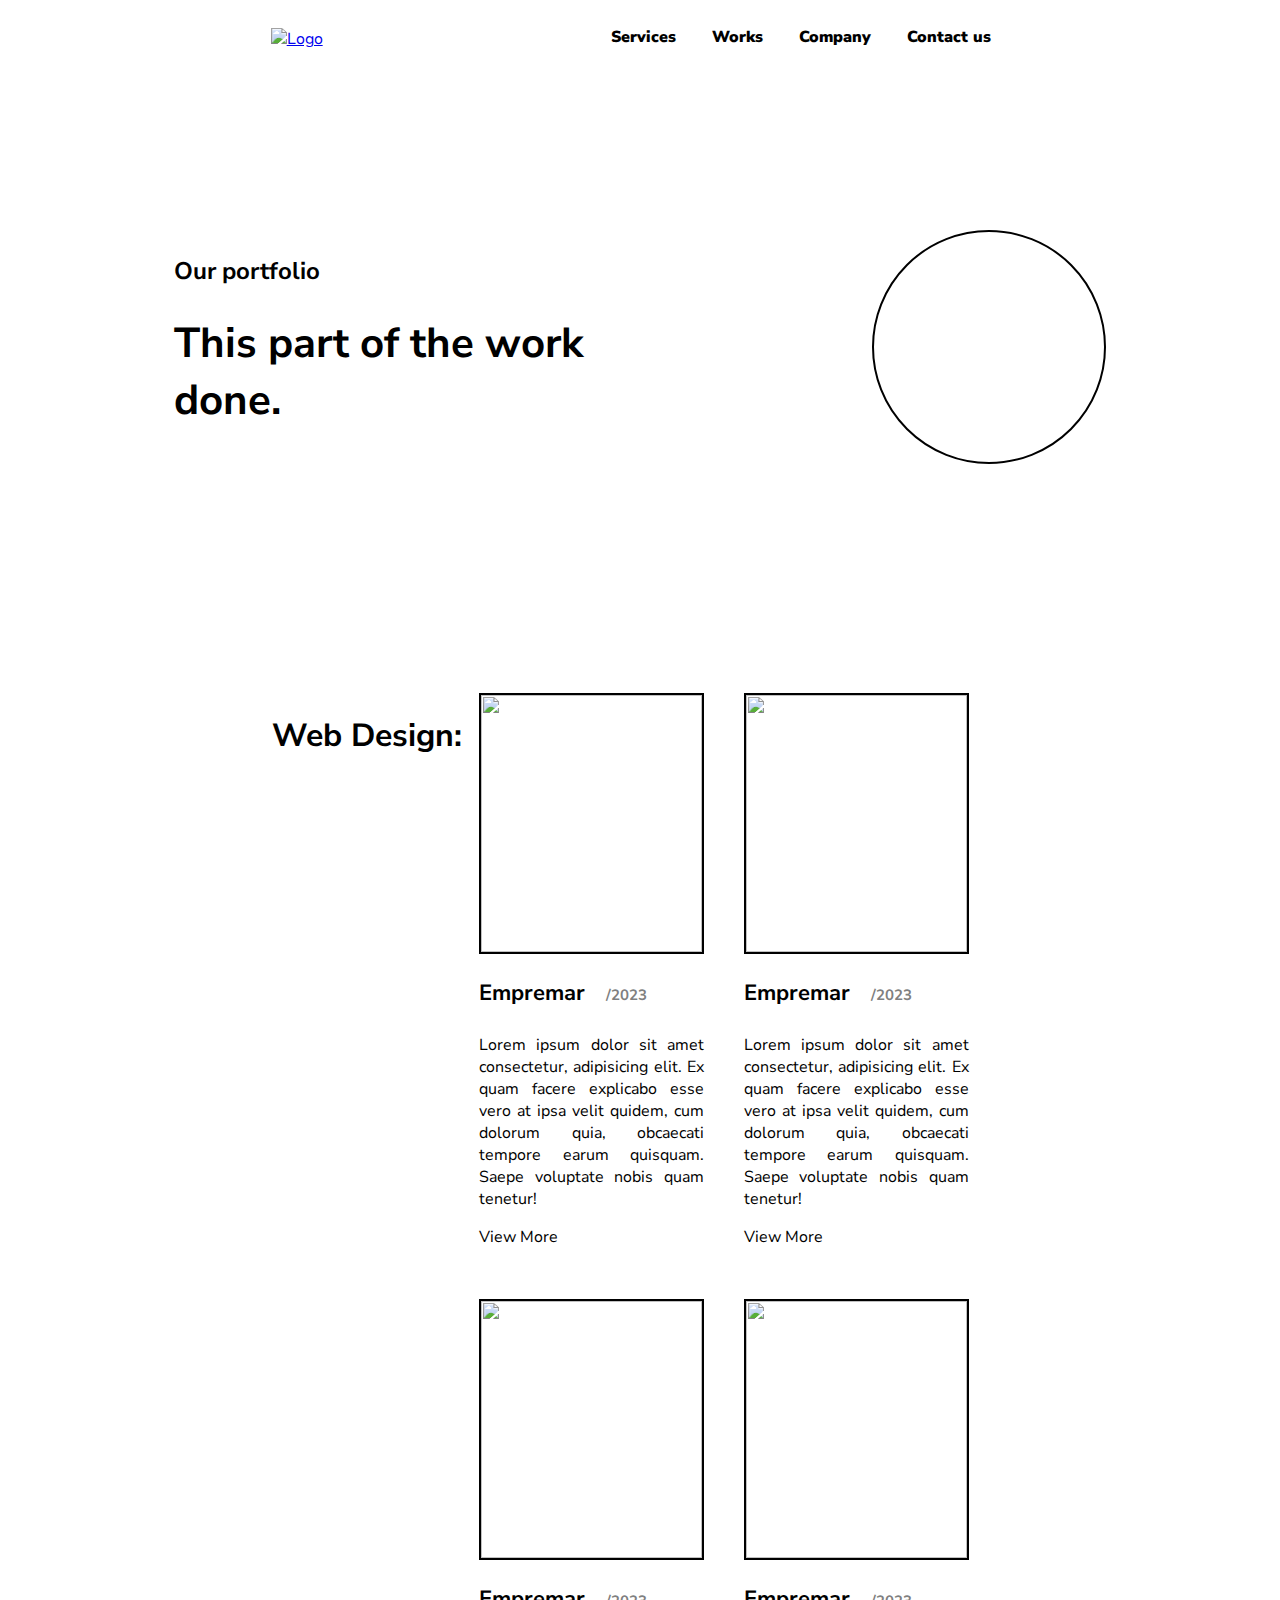
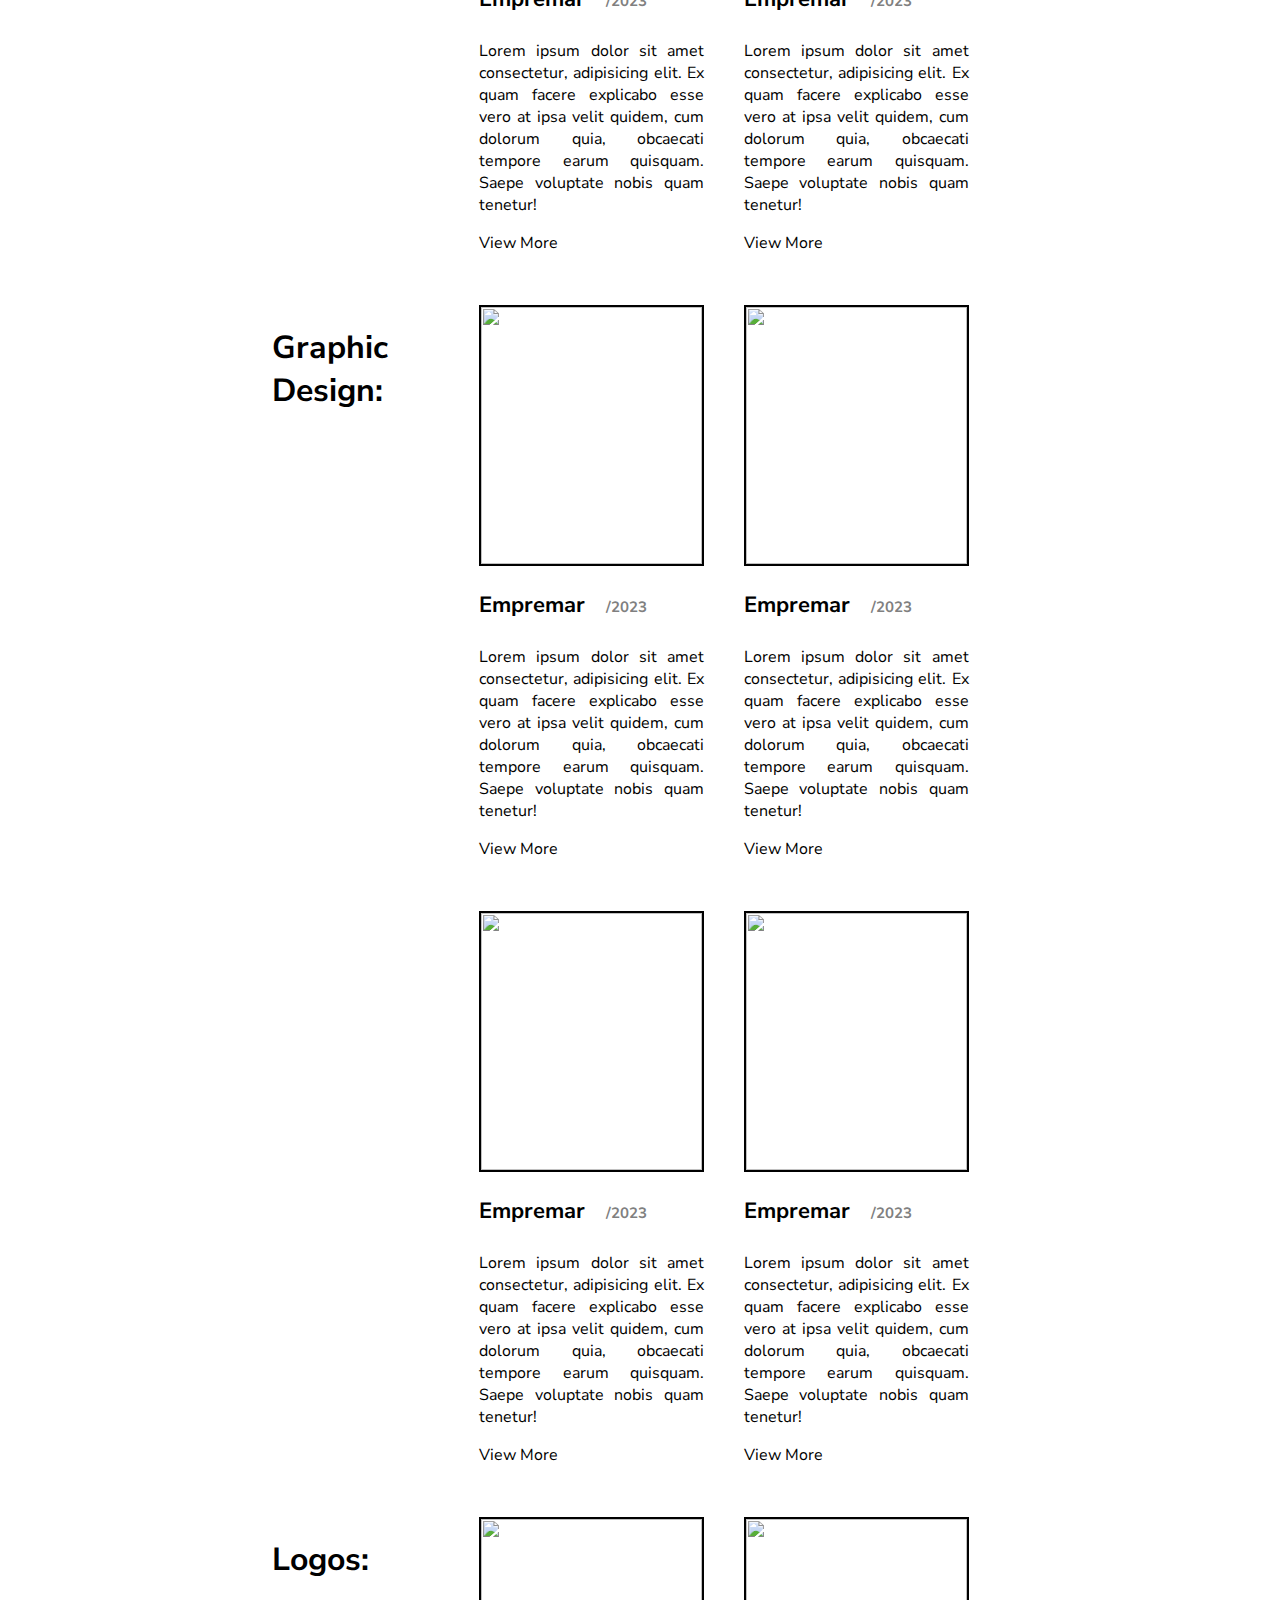
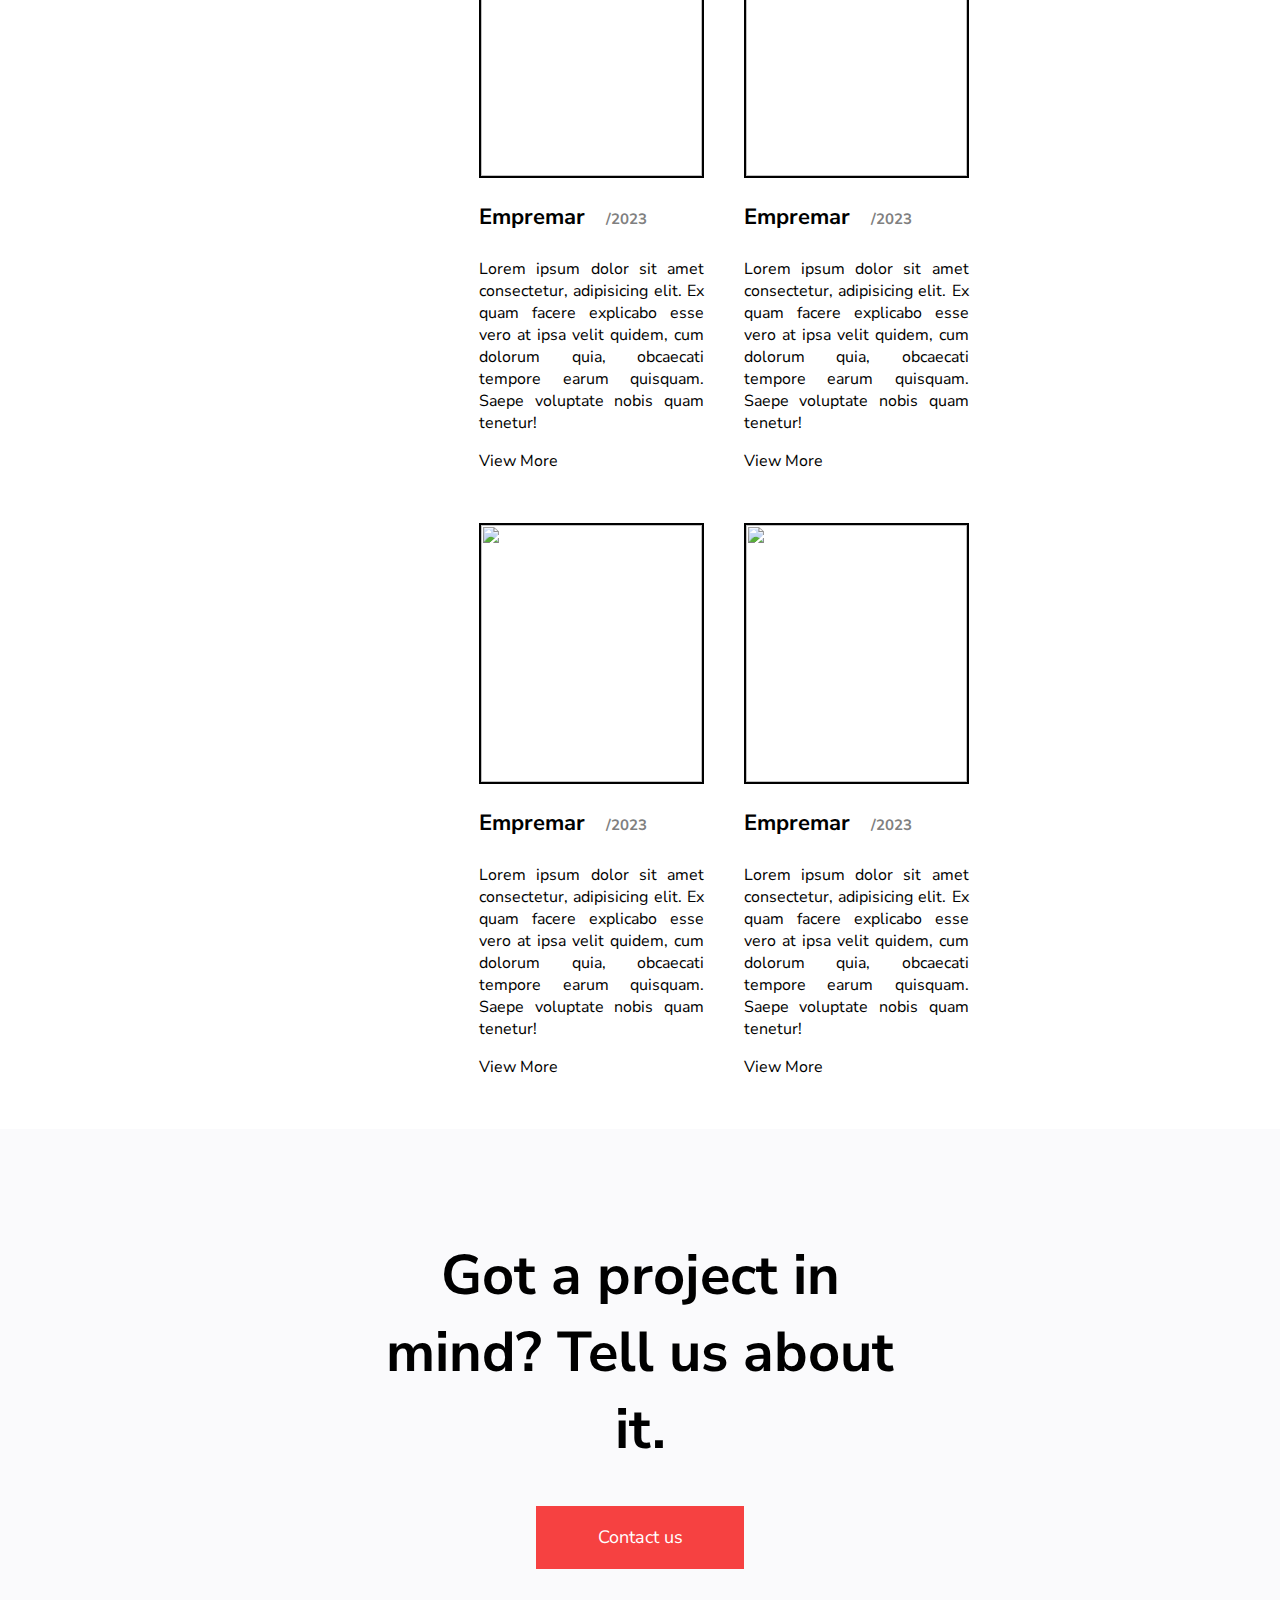
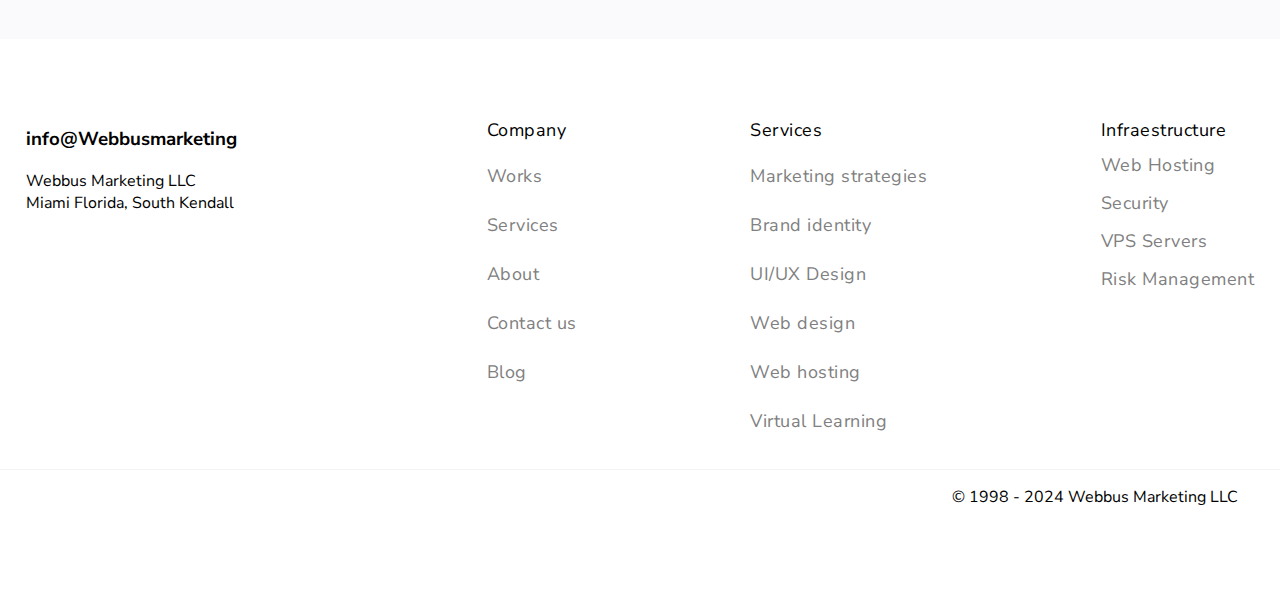
==== portfolio.html @ 1bd4c1d2 "Add files via upload" ====
<!DOCTYPE html>
<html lang="en">
<head>
    <meta charset="UTF-8">
    <meta name="viewport" content="width=device-width, initial-scale=1.0">
    <link rel="stylesheet" href="portfolio.css">
    <link rel="shortcut icon" href="Tools /Home/iconwb.png"/>
    <title>Webbus | Our portfolio</title>
</head>
<header>

    <a href="index.html" class="logaso"><img src="Tools /Home/log-webbus01.png" alt="Logo" class="Logo" style="width: 118px;height: 30px;"></a>
    <nav class="nav-bar">
        <ul class="nav-list">
            <strong><li class="li-list"><a href="Services.html">Services</a></li></strong>
            <strong><li class="li-list"><a href="#">Works</a></li></strong>
            <strong><li class="li-list"><a href="#">Company</a></li></strong>
            <strong><li class="li-list"><a href="#">Contact us</a></li></strong>
        </ul>
        <button class="menu">
            <span class="span1"></span>
            <span class="span2"></span>
        </button>
    </nav>
    <div class="borroso"></div>
    <div id="submenu">
        <div class="elementsSub">
            <ul class="element1">
                <li>Design</li>
                <strong><li><a href="">Brand Identity</a></li></strong>
                <strong><li><a href="">UI/UX Design</a></li></strong>
                <strong><li><a href="">Web Design</a></li></strong>
                <strong><li><a href="">Graphic Design</li></strong>
                <strong><li><a href="">Video Edition</a></li></strong>
                <strong><li><a href="">Photograph</a></li></strong>
            </ul>
        </div> 
        <div class="elementsSub">
            <ul class="element1">
                <li><strong href="">Infraestructure</strong></li>
                <li><a href="">Web Hosting</a></li>
                <li><a href="">Security</a></li>
                <li><a href="">VPS Servers</a></li>
                <li><a href="">Risk Management</a></li>
            </ul>
        </div>
        <div class="elementsSub">
            <ul class="element1" style="padding: 0;">
                <strong><li>Strategy</li></strong>
                <li><a href="">Marketing strategies</a></li>
                <li><a href="">Virtual Learning</a></li>
            </ul>
        </div>
    </div>
</header>
        <div class="welcome">
            <div class="raya"></div>
        </div>
<body>
    <div class="subsub-menu" style="transition: 0.5s;">
        <ul class="subsub-ulli" style="transition: 0.5s;">
            <strong><li style="margin: 0 0 26px 0px;" class="First-li">Design</li></strong>
            <li><a href="">Brand Identity</a></li>
            <li><a href="">UI/UX Design</a></li>
            <li><a href="">Web Design</a></li>
            <li><a href="">Graphic Design</a></li>
            <li><a href="">Video Edition</a></li>      
            <li><a href="">Photograph</a></li>     
        </ul>
        <ul class="subsub-ulli" style="transition: 0.5s;">
            <strong><li style="margin: 0 0 26px 0px;" class="First-li">Infraestructure</li></strong>
                <li><a href="">Web Hosting</a></li>
                <li><a href="">Security</a></li>
                <li><a href="">VPS Servers</a></li>
                <li><a href="">Risk Management Systems</a></li>
        </ul>
        <ul class="subsub-ulli" style="transition: 0.5s;">
                <strong><li style="margin: 0 0 26px 0px;" class="First-li">Strategy</li></strong>
                <li><a href="">Marketing strategies</a></li>
                <li><a href="">Virtual Learning</a></li>
        </ul>
        <div class="folowUs" style="margin: 6px 0 22px 0px;">
            <p style="color: grey;">Follow us</p>
            <div class="iconsSub" style="width: 75%; display: flex; flex-wrap: wrap;">
                <a href="#" style="text-decoration: none; color: black; padding: 0px 21px 0px 0px;"><p>Linkeding</p></a>
                <a href="#" style="text-decoration: none; color: black; padding: 0px 21px 0px 0px;"><p>Youtube</p></a>
                <a href="#" style="text-decoration: none; color: black; padding: 0px 21px 0px 0px;"><p>Instagran</p></a>
                <a href="#" style="text-decoration: none; color: black; padding: 0px 21px 0px 0px;"><p>Discord</p></a>
                <a href="#" style="text-decoration: none; color: black; padding: 0px 21px 0px 0px;"><p>GitHub</p></a>
            </div>
        </div>
        <div class="botondiv">
            <p style="color: grey">Contact us in one touch</p>
        <a href="mailto:necastilloe@gmail.com" style="text-decoration: none; color: black;"><p>info@webbusmarketing.agency</p></a>
        </div>
    </div>
    <main>
        
        <div class="presentation">
                <div class="textpre"> 
                    <h2>Our portfolio</h2>
                    <h1>This part of the work done.</h1>
                </div>
                <div class="imagen"></div>
    </div>
    </main>

    <div class="portfolio">
        <div class="PortContainer">
            <div class="textPort">
                <h1>Web Design:</h1>
                </div> 
                <div class="cubesPort">
                    <div class="cubePort">
                        <div class="imgPor"><img src="Tools /Portfolio/sc" alt=""></div>
                        <h3>Empremar <span>/2023</span></h3>
                        <p>Lorem ipsum dolor sit amet consectetur, adipisicing elit. Ex quam facere explicabo esse vero at ipsa velit quidem, cum dolorum quia, obcaecati tempore earum quisquam. Saepe voluptate nobis quam tenetur!</p>
                        <a href="#"><p>View More</p></a>
                    </div>
                    <div class="cubePort">
                        <div class="imgPor"><img src="Tools /Portfolio/" alt=""></div>
                        <h3>Empremar <span>/2023</span></h3>
                        <p>Lorem ipsum dolor sit amet consectetur, adipisicing elit. Ex quam facere explicabo esse vero at ipsa velit quidem, cum dolorum quia, obcaecati tempore earum quisquam. Saepe voluptate nobis quam tenetur!</p>
                        <a href="#"><p>View More</p></a>
                    </div>
                    <div class="cubePort">
                        <div class="imgPor"><img src="Tools /Portfolio/" alt=""></div>
                        <h3>Empremar <span>/2023</span></h3>
                        <p>Lorem ipsum dolor sit amet consectetur, adipisicing elit. Ex quam facere explicabo esse vero at ipsa velit quidem, cum dolorum quia, obcaecati tempore earum quisquam. Saepe voluptate nobis quam tenetur!</p>
                        <a href="#"><p>View More</p></a>
                    </div>
                    <div class="cubePort">
                        <div class="imgPor"><img src="Tools /Portfolio/" alt=""></div>
                        <h3>Empremar <span>/2023</span></h3>
                        <p>Lorem ipsum dolor sit amet consectetur, adipisicing elit. Ex quam facere explicabo esse vero at ipsa velit quidem, cum dolorum quia, obcaecati tempore earum quisquam. Saepe voluptate nobis quam tenetur!</p>
                        <a href="#"><p>View More</p></a>
                    </div>
                </div>
            </div>
            <div class="PortContainer">
                <div class="textPort">
                    <h1>Graphic Design:</h1>
                    </div> 
                    <div class="cubesPort">
                        <div class="cubePort">
                            <div class="imgPor"><img src="Tools /Portfolio/" alt=""></div>
                            <h3>Empremar <span>/2023</span></h3>
                            <p>Lorem ipsum dolor sit amet consectetur, adipisicing elit. Ex quam facere explicabo esse vero at ipsa velit quidem, cum dolorum quia, obcaecati tempore earum quisquam. Saepe voluptate nobis quam tenetur!</p>
                            <a href="#"><p>View More</p></a>
                        </div>
                        <div class="cubePort">
                            <div class="imgPor"><img src="Tools /Portfolio/" alt=""></div>
                            <h3>Empremar <span>/2023</span></h3>
                            <p>Lorem ipsum dolor sit amet consectetur, adipisicing elit. Ex quam facere explicabo esse vero at ipsa velit quidem, cum dolorum quia, obcaecati tempore earum quisquam. Saepe voluptate nobis quam tenetur!</p>
                            <a href="#"><p>View More</p></a>
                        </div>
                        <div class="cubePort">
                            <div class="imgPor"><img src="Tools /Portfolio/" alt=""></div>
                            <h3>Empremar <span>/2023</span></h3>
                            <p>Lorem ipsum dolor sit amet consectetur, adipisicing elit. Ex quam facere explicabo esse vero at ipsa velit quidem, cum dolorum quia, obcaecati tempore earum quisquam. Saepe voluptate nobis quam tenetur!</p>
                            <a href="#"><p>View More</p></a>
                        </div>
                        <div class="cubePort">
                            <div class="imgPor"><img src="Tools /Portfolio/" alt=""></div>
                            <h3>Empremar <span>/2023</span></h3>
                            <p>Lorem ipsum dolor sit amet consectetur, adipisicing elit. Ex quam facere explicabo esse vero at ipsa velit quidem, cum dolorum quia, obcaecati tempore earum quisquam. Saepe voluptate nobis quam tenetur!</p>
                            <a href="#"><p>View More</p></a>
                        </div>
                    </div>
                </div>
                <div class="PortContainer">
                    <div class="textPort">
                        <h1>Logos:</h1>
                        </div> 
                        <div class="cubesPort">
                            <div class="cubePort">
                                <div class="imgPor"><img src="Tools /Portfolio/" alt=""></div>
                                <h3>Empremar <span>/2023</span></h3>
                                <p>Lorem ipsum dolor sit amet consectetur, adipisicing elit. Ex quam facere explicabo esse vero at ipsa velit quidem, cum dolorum quia, obcaecati tempore earum quisquam. Saepe voluptate nobis quam tenetur!</p>
                                <a href="#"><p>View More</p></a>
                            </div>
                            <div class="cubePort">
                                <div class="imgPor"><img src="Tools /Portfolio/" alt=""></div>
                                <h3>Empremar <span>/2023</span></h3>
                                <p>Lorem ipsum dolor sit amet consectetur, adipisicing elit. Ex quam facere explicabo esse vero at ipsa velit quidem, cum dolorum quia, obcaecati tempore earum quisquam. Saepe voluptate nobis quam tenetur!</p>
                                <a href="#"><p>View More</p></a>
                            </div>
                            <div class="cubePort">
                                <div class="imgPor"><img src="Tools /Portfolio/" alt=""></div>
                                <h3>Empremar <span>/2023</span></h3>
                                <p>Lorem ipsum dolor sit amet consectetur, adipisicing elit. Ex quam facere explicabo esse vero at ipsa velit quidem, cum dolorum quia, obcaecati tempore earum quisquam. Saepe voluptate nobis quam tenetur!</p>
                                <a href="#"><p>View More</p></a>
                            </div>
                            <div class="cubePort">
                                <div class="imgPor"><img src="Tools /Portfolio/" alt=""></div>
                                <h3>Empremar <span>/2023</span></h3>
                                <p>Lorem ipsum dolor sit amet consectetur, adipisicing elit. Ex quam facere explicabo esse vero at ipsa velit quidem, cum dolorum quia, obcaecati tempore earum quisquam. Saepe voluptate nobis quam tenetur!</p>
                                <a href="#"><p>View More</p></a>
                            </div>
                        </div>
                    </div>
        </div>
    </div>
    <div class="projectMind">
        <h1>Got a project in mind? Tell us about it.</h1>
        <a href="Services.html"><input type="button" value="Contact us" style="cursor: pointer;"></a>
    </div>
    <footer>
        <div class="subfooter">
            <div class="susubfooter">
            <h3>info@Webbusmarketing</h3>
            <p>Webbus Marketing LLC <br>Miami Florida, South Kendall</p>
            <div class="icons">
                <img src="" alt="">
                <img src="" alt="">
                <img src="" alt="">
                <img src="" alt="">
                <img src="" alt="">
                <img src="" alt="">
            </div>
        </div>
        <div class="ulelements">
            <ul class="company">
                <li>Company</li>
                <li><a href="">Works</a></li>
                <li><a href="">Services</a></li>
                <li><a href="">About</a></li>
                <li><a href="">Contact us</a></li>
                <li><a href="">Blog</a></li>
            </ul>
    
            <ul class="services">
                <li>Services</li>
                <li><a href="">Marketing strategies</a></li>
                <li><a href="">Brand identity</a></li>
                <li><a href="">UI/UX Design</a></li>
                <li><a href="">Web design</a></li>
                <li><a href="">Web hosting</a></li>
                <li><a href="">Virtual Learning</a></li>
            </ul>
            <ul class="Infraestructure">
                <li>Infraestructure</li>
                <li><a href="">Web Hosting</a></li>
                <li><a href="">Security</a></li>
                <li><a href="">VPS Servers</a></li>
                <li><a href="">Risk Management</a></li>
            </ul>
        </div>
    </div>
        <div class="reFooter">
            <img src="Tools /Home/log-webbus01.png" alt="">
            <p>© 1998 - 2024 Webbus Marketing LLC</p>
        </div>
    </footer>
    <script src="Services.js"></script>
</body>
</html>
---- portfolio.css ----
@import url('https://fonts.googleapis.com/css2?family=Nunito+Sans:opsz@6..12&family=Roboto:wght@100&display=swap');
* {
    font-family: 'Nunito Sans', sans-serif;
    scroll-behavior: smooth;
    box-sizing: border-box;
}
:root {
    --color-red: rgb(246, 65, 65);
}
body {
    margin: 0;
    display: flex;
    flex-direction: column;
    align-items: center;
}
header {
    width: 100%;
    height: auto;
    display: flex;
    align-items: center;
    justify-content: space-evenly;
    position: fixed;
    padding: 26px 0;
    z-index: 999;
    background-color: white;
    z-index: 30;
}
.menu {
    width: 51px;
    display: none;
    flex-direction: column;
    justify-content: space-between;
    gap: 5px;
    border-style: none;
    color: transparent;
    background-color: transparent;
    z-index: 30;
    cursor: pointer;
}

.menu .span1 {
    width: 24px;
    height: 3px;
    background-color: black;
    transition: 0.5s;
/*     transform: rotate(45deg); */
}

.menu .span2 {
    width: 24px;
    height: 3px;
    background-color: black;
    transition: 0.5s;
/*     transform: rotate(-45deg) translate(6px, -5px); */
}
.rotateX {
    transform: rotate(45deg);
}
.rotateY {
    transform: rotate(-45deg) translate(6px, -5px);
}

/* Submenu para cel */
.subsub-menu {
    position: fixed;
    width: 100%;
    height: 100%;
    background-color: white;
    display: flex;
    flex-direction: column;
    margin: 80px 0;
    z-index: 25;
    transform: translate(-100%);
    padding: 0 0 0 61px;
}
@media (max-width: 551px) {
    .subsub-menu {
        display: flex;
    }
}
.subsub-ulli {
    height: 40px;
    overflow: hidden;
    list-style: none;
    cursor: pointer;
    transition: 0.5s;
    padding: 0;
}

.subsub-ulli li{
    font-size: 21px;
    
}
.subsub-ulli li a {
    text-decoration: none;
    color: black;
    padding: 0 0 0 6px;
}
.subsub-ulli li:hover a {
    color: red;
}
.botondiv input {
    width: 157px;
    height: 56px;  /*     background-color: rgb(246, 65, 65) */
    outline: none;
    border: 2px solid rgb(246, 65, 65);
    color: white;
    font-size: 18px;
    background-image: linear-gradient(rgb(246, 65, 65), rgb(246, 65, 65));
    background-repeat: no-repeat;
    background-size: 204px 59px;
    background-position: 0;
    transition: 0.5s;
}
.botondiv input:hover {
    background-position: -226px;
    background-color: transparent;
    color: rgb(246, 65, 65);
    transition: 0.5s;
}
.botondiv a p::after {
    content: "";
    display: flex;
    width: 0; /* 45% */
    height: 4px;
    background-image: linear-gradient(var(--color-red), var(--color-red));
    background-size: 150px 4px;
    transition: 0.5s;
}
.botondiv:hover p::after {
    width: 229px;
    transition: 0.5s;
}
/* Fin sub sub menu */
.logaso {
    z-index: 90;
}
.buttom {
    position: fixed;
    right: 0;
    bottom: 0;
    margin: 5px 65px 52px;
    width: 60px;
    height: 60px;
    border-radius: 50%;
    border: 2px solid var(--color-red);
    background: transparent;
    display: none;
    justify-content: center;
    align-items: center;
    color: white;
    font-size: 38px;
    transition: 0.5s;
}
.buttom:hover {
    border: 2px solid rgb(246, 65, 65);
    background-color: var(--color-red);
    color: black;
    transition: 0.5s;
}
.buttom svg path {
    stroke: red;
}
.buttom svg {
    transform: rotate(180deg);
}
.buttom:hover svg path{
    stroke: white;
}
.welcome {
    width: 100%;
    height: 100%;
    position: fixed;
    z-index: 999;
    display: flex;
    justify-content: center;
    align-items: center;
    animation: welcome 1s ease;
}
.raya {
    width: 220vh; /* 100vh */
    height: 752%; /* 200% */
    background-color: red;
    transform: rotate(45deg);
    margin-left: 0;
    margin-top: 478%;
    animation: start 2s ease;
}
@keyframes start {
    from {
        margin-left: 0;
        margin-top: 478%;
        transition: 3s;
    }
    to {
        margin-left: 0;
        margin-top: -440%;
        transition: 3s;
    }
}
@keyframes welcome {
    0% {
        display: flex;
        background-color: white;
    }
    20%, 40%, 50%, 80% {
        background-color: rgb(251, 251, 251);
    }
    100% {
        background-color: transparent;
        display: none;
    }
}
a .Logo {
    width: 39%;
    z-index: 90;

}
.nav-bar {
    display: flex;
    justify-content: end;
    align-items: center;
    z-index: 30;

}
.nav-list {
    display: flex;
    justify-content: space-evenly;
    margin: 0;
    padding: 0;
    width: 100%;
}
.nav-list li {
    padding: 0px 18px;
    list-style: none;
    font-weight: 500;
}
.nav-list li a {
    text-decoration: none;
    color: black;
    font-size: 16px;
    font-weight: 1000;
}
.nav-list li a::after {
    content: '';
    height: 3px;
    width: 0;
    position: relative;
    background-color: red;
    display: block;
    transition: all 300ms;
}
.nav-list li a:hover::after {
    width: 100%;
}
.menu-icon {
    width: 5%;
}
.borroso {
    width: 100%;
    height: 200vh;
    position: fixed;
    z-index: 20;
    display: none;
}
@media (max-width: 605px) {
    header {
        display: flex;
        justify-content: space-around;
    }
    .menu {
        display: flex;
    }
    .nav-list {
        display: none;
    }
}
/* Sub Menu */
#submenu {
    width: 100%;
    height: 24vh;
    position: absolute;
    top: 100%;
    display: flex;
    justify-content: center;
    padding: 0; /* 41px */
    height: 0vh;   /* 42vh */
    background-color: #f3f3f3;
    overflow: hidden;
    z-index: 30;
}

.elementsSub .element1 li{
    width: auto;
    list-style: none;
    padding: 9px 37px;
    font-size: 21px;
    font-weight: 900;
    color: rgb(171, 171, 171);
    font-size: 17px;
}
.elementsSub .element1 li a{
    text-decoration: none;
    color: black;
    font-size: 24px;
}
.elementsSub {
    text-align: start;
}
.elementsSub .element1 li:hover a{
    text-decoration: none;
    color: rgb(255, 0, 0);
    padding-left: 5px;
    transition: 0.2s;
}

/* Main parte */

main {
    width: 100%;
    height: 77vh;
    position: relative;
    display: flex;
    align-items: center;
    justify-content: center;
}
.text-main {
    width: 54%;
    height: auto;
    display: grid;
}
.imagen{
    width: 26vh;
    height: 26vh;
    border: 2px solid black;
    border-radius: 50%;
    background-image: url("Tools /Home/art.jpeg");
    background-size: 500px 500px;
    background-size: 377px 402px;
}
.presentation {
    width: 1750px;
    display: flex;
    justify-content: space-around;
    align-items: center;
}
.textpre {
    width: 898px;
}
.textpre h4 {
    font-size: 25px;
    font-weight: 300;
}
.textpre h1 {
    font-size: 70px;
}
.typetext {
    white-space: nowrap;
    overflow: hidden;
    border-right: 2px solid transparent; /* Para simular el cursor de escritura */
    width: 15%;
    color: var(--color-red);
    position: relative;
}

/* Parte de portafolio */
.portfolio {
    height: auto;
}
.PortContainer {
    width: auto;
    display: flex;
    justify-content: space-around;
}
.textPort {
    width: 31vh;
    height: auto;
}
.cubesPort {
    width: 75%;
    display: grid;
    grid-template-columns: 1fr 1fr;
}
.cubePort {
    width: 37vh;
    margin: 0 35px 35px 0px;
}
.cubePort p {
    text-align: justify;
}
.cubePort a {
    text-decoration: none;
    color: black;
}
.cubePort a:hover {
    color: red;
}
.cubePort h3 {
    font-weight: 700;
    font-size: 22px;
    line-height: 34px;
}
.cubePort h3 span {
    margin-left: 15px;
    color: grey;
    font-size: 15px;
}
.imgPor {
    width: 100%;
    height: 39vh;
    overflow: hidden;
    border: 2px solid black;
}
.imgPor img {
    width: 100%;
    height: 100%;
}
/* Fin de portafolio */
/* Project in mind */
.projectMind {
    width: 100%;
    height: 510px;
    display: flex;
    justify-content: center;
    align-items: center;
    flex-direction: column;
    background-color: #fafafc;
}
.projectMind h1 {
    width: 593px;
    padding: 0 15px;
    font-size: 56px;
    text-align: center;
}
.projectMind input {
    width: 208px;
    height: 63px;  /*     background-color: rgb(246, 65, 65) */
    outline: none;
    border: 2px solid rgb(246, 65, 65);
    color: white;
    font-size: 18px;
    background-image: linear-gradient(rgb(246, 65, 65), rgb(246, 65, 65));
    background-repeat: no-repeat;
    background-size: 204px 59px;
    background-position: 0;
    transition: 0.5s;
}
.projectMind input:hover {
    background-position: -226px;
    background-color: transparent;
    color: rgb(246, 65, 65);
    transition: 0.5s;
}
/* Fin project in mind */
/* Footer */
footer {
    display: grid;
    width: 100%;
    max-width: 1330px;
    margin: 68px auto;
    padding: 0px 0px;
    }
.subfooter {
    display: flex;
    justify-content: space-between;
    }
.reFooter {
    display: flex;
    justify-content: space-between;
    align-items: center;
    border-top: 1px solid hsla(0, 0%, 59.2%,.1);
    margin: 22px 0;
    padding: 0 42px;
}
.reFooter img {
    width: 163px;
}
.susubfooter {
    block-size: inherit;
    display: block;
    padding: 0px 26px;
}

.company {
    list-style: none;
    width: 148px;
    margin: 0;
    padding: 0;
    width: auto;
}
.company li {
    padding: 11px 0;
    letter-spacing: .5px;
    font-size: 18px;
}
.company li a::after {
    content: '';
    display: flex;
    width: 0%;
    height: 3px;
    background-color: red;
    transition: 0.5s;
}
.company li:hover a::after {
    width: 100%;
    transition: 0.5s;
}
.services li a::after {
    content: '';
    display: flex;
    width: 0%;
    height: 3px;
    background-color: red;
    transition: 0.5s;
}
.services li:hover a::after {
    width: 100%;
    transition: 0.5s;
}
.Infraestructure li a::after {
    content: '';
    display: flex;
    width: 0%;
    height: 3px;
    background-color: red;
    transition: 0.5s;
}
.Infraestructure li:hover a::after {
    width: 100%;
    transition: 0.5s;
}
.company li a {
    text-decoration: none;
    color: grey;
}
.services {
    list-style: none;
    margin: 0;
    padding: 0;
    width: auto;
}
.services li {
    padding: 11px 0;
    letter-spacing: .5px;
    font-size: 18px;
}
.services li a {
    text-decoration: none;
    color: grey;
}
.Infraestructure {
    margin: 0;
    padding: 0;
    width: auto;
}
.Infraestructure li {
    list-style: none;
    margin: 11px 0;
    letter-spacing: .5px;
    font-size: 18px;
}

.Infraestructure li a {
    text-decoration: none;
    color: grey;
}
.Design {
    list-style: none;
    margin: 0;
    padding: 0;
    width: auto;
}
.Design li {
    margin: 11px 0;
    letter-spacing: .5px;
    font-size: 18px;
}
.Design li a {
    text-decoration: none;
    color: grey;
}
.ulelements {
    display: flex;
    width: 64%;
    justify-content: space-between;
    list-style: none;
    padding: 0 26px;
}
@media (max-width: 913px) {
    footer {
        display: grid;
        width: 100%;
        max-width: 1330px;
        margin: 68px auto;
        padding: 0px 0px;
        }
    .subfooter {
        display: flex;
        justify-content: space-between;
        }
    .reFooter {
        display: flex;
        justify-content: space-between;
        align-items: center;
        border-top: 1px solid hsla(0, 0%, 59.2%,.1);
        margin: 22px 0;
        padding: 0 42px;
    }
    .reFooter img {
        width: 163px;
    }
    .susubfooter {
        block-size: inherit;
        display: block;
        padding: 0px 26px;
    }
    
    .company {
        list-style: none;
        width: 148px;
        margin: 0;
        padding: 0;
        width: auto;
    }
    .company li {
        padding: 11px 0;
        letter-spacing: .5px;
        font-size: 14px;
    }
    .company li a {
        text-decoration: none;
        color: grey;
    }
    .services {
        list-style: none;
        margin: 0;
        padding: 0;
        width: auto;
    }
    .services li {
        padding: 11px 0;
        letter-spacing: .5px;
        font-size: 14px;
    }
    .services li a {
        text-decoration: none;
        color: grey;
    }
    .Infraestructure {
        margin: 0;
        padding: 0;width: auto;
    }
    .Infraestructure li {
        list-style: none;
        padding: 11px 0;
        letter-spacing: .5px;
        font-size: 14px;
    }
    
    .Infraestructure li a {
        text-decoration: none;
        color: grey;
    }
    .Design {
        list-style: none;
        margin: 0;
        padding: 0;
        width: auto;
    }
    .Design li {
        margin: 11px 0;
        letter-spacing: .5px;
        font-size: 18px;
    }
    .Design li a {
        text-decoration: none;
        color: grey;
    }
    .ulelements {
        display: flex;
        width: 56%;
        justify-content: space-between;
        list-style: none;
        padding: 0px 29px;
    }
}
@media (max-width: 767px) {
    footer {
        display: grid;
        width: 100%;
        max-width: 1330px;
        margin: 68px auto;
        padding: 0px 0px;
        }
    .subfooter {
        display: flex;
        width: auto;
        justify-content: space-between;
        flex-direction: column;
        }
    .reFooter {
        display: flex;
        justify-content: center;
        align-items: center;
        border-top: 1px solid hsla(0, 0%, 59.2%,.1);
        margin: 22px 0;
        padding: 0 17px;
    }
    .reFooter img {
        width: 163px;
        display: none;
    }
    .susubfooter {
        block-size: inherit;
        display: block;
        padding: 0px 26px 23px;
    }
    
    .company {
        list-style: none;
        width: 148px;
        margin: 0;
        padding: 0 13px;
        width: auto;
    }
    .company li {
        padding: 11px 0;
        letter-spacing: .5px;
        font-size: 14px;
    }
    .company li a {
        text-decoration: none;
        color: grey;
    }
    .services {
        list-style: none;
        margin: 0;
        padding: -1px 13px;
        width: auto;
    }
    .services li {
        padding: 11px 0;
        letter-spacing: .5px;
        font-size: 14px;
    }
    .services li a {
        text-decoration: none;
        color: grey;
    }
    .Infraestructure {
        margin: 0;
        padding: 0 7px;
        width: auto;
    }
    .Infraestructure li {
        list-style: none;
        padding: 6px 0;
        letter-spacing: .5px;
        font-size: 14px;
    }
    
    .Infraestructure li a {
        text-decoration: none;
        color: grey;
    }
    .Design {
        list-style: none;
        margin: 0;
        padding: 0;
        width: auto;
    }
    .Design li {
        margin: 11px 0;
        letter-spacing: .5px;
        font-size: 18px;
    }
    .Design li a {
        text-decoration: none;
        color: grey;
    }
    .ulelements {
        display: flex;
        width: 81%;
        justify-content: space-between;
        list-style: none;
        padding: 0px 29px 35px 32px;
        flex-wrap: wrap;
    }
}
/* Fin Footer */
    @media (max-width: 1660px) {
        .textpre h1 {
            font-size: 54px;
        }
        .cubes {
            width: 29vh;
            background-size: 490px 291px;
        }
        .cubePort {
            width: 31vh;
        }
    }
    @media (max-width: 1385px) {
        .presentation {
            width: 90%;
        }
        .textpre {
            width: 478px;
        }
        .textpre h1 {
            font-size: 42px;
        }
        .textpre {
            width: 478px;
        }
        .cubes {
            width: 22vh;
            background-size: 490px 337px;
        }
        .textPort {
            width: 24vh;
        }
        .cubePort {
            width: 25vh;
        }
        .imgPor {
            height: 29vh;
        }
        .menu {
            display: none;
        }
    }
    @media (max-width: 1108px) {
        .cubePort {
            width: 21vh;
        }
        .imgPor {
            height: 25vh;
        }
    }
    @media (max-width: 990px) {
        .presentation {
            display: flex;
            flex-direction: column-reverse;
        }
        .textpre {
            width: 798px;
        }
        .textpre h1 {
            width: 100%;
            font-size: 40px;
        }
        .imagen {
            width: 425px;
            height: 425px;
        }
        .cubesDiv {
            display: grid;
            grid-template-columns: 1fr 1fr;
        }
        .cubes {
            width: 29vh;
        }

        .PortContainer {
            display: flex;
            flex-direction: column;
        }
        .cubePort {
            width: 24vh;
        }
        .imgPor {
            height: 25vh;
        }
        .cubesPort {
            width: 100%;
        }
    }
    @media (max-width: 902px) {
        .textpre {
            width: 100%;
        }
        .nav-list li {
            display: none;
        }
        .menu {
            display: flex;
        }
        .cubes {
            width: 25vh;
        }
    } 
    @media (max-width: 765px) {
        .cubesDiv {
            display: flex;
            flex-wrap: wrap;
            align-items: center;
            justify-content: center;
        }
        .cubes {
            width: 92%;
            margin: 0 0 36px 0px;
            background-size: 730px 337px;
            background-position: -770px;
        }
        .cubesElDe h1 {
            margin: 22px 23px;
        }
        .cubePort {
            width: 21vh;
        }
        .imgPor {
            height: 22svh;
        }
    }
    @media (max-width: 680px) {
        .textpre h1 {
            font-size: 36px;
        }
        .cubesPort {
            width: 100%;
            display: flex;
            flex-direction: column;
            align-items: center;
        }
        .cubePort {
            width: 90%;
            margin: 0px 26px 0px 0px;
        }
        .imgPor {
            width: 36vh;
        }
        .textPort {
            width: 24vh;
            margin-left: 11px;
        }
    }
    @media (max-width: 425px) {
        .cubesDes {
            width: 82%;
            height: 350px;
            background-size: 630px 300px;
            background-position: -640px;
        }
        .cubesDes h1 {
            font-size: 20px;
        }
        .cubesDes p {
            font-size: 16px;
        }
        .textpre h1 {
            width: 100%;
            font-size: 30px;
        }
        .projectMind h1 {
            width: 90%;
            padding: 0 15px;
            font-size: 33px;
            text-align: center;
        }
        .nav-list img {
            width: 23%;
        }
        .cubesDes {
            width: 82%;
            height: 350px;
            background-size: 654px 400px;  /* 24 16 */
            background-position: -674px;
        }
        .cubesDes h1 {
            font-size:  24px;
        }
        .Blog {
            overflow: hidden;
        }
        .ContainerBlogForalltech {
            width: 88%;
            display: grid;
        }
        .noticias {
            width: 100%;
            margin: 0;
        }
        .noticias .imagenNew {
            width: 100%;
            height: 169px;
            margin: 0;
        }
        .Blog h1 {
            padding: 0 27px;
        }
        .nav-bar img {
            width: 17%;
        }
        .Blog {
            overflow: hidden;
        }
        .ContainerBlogForalltech {
            width: 88%;
            display: grid;
        }
        .noticias {
            width: 100%;
            margin: 0;
        }
        .noticias .imagenNew {
            width: 100%;
            height: 169px;
            margin: 0;
        }
        .Blog h1 {
            padding: 0 27px;
        }
        .nav-bar img {
            width: 17%;
        }
    }
    @media (max-width: 515px) {
        .Blog {
            overflow: hidden;
        }
        .ContainerBlogForalltech {
            width: 88%;
            display: grid;
        }
        .noticias {
            width: 100%;
            margin: 0;
        }
        .noticias .imagenNew {
            width: 100%;
            height: 230px;
            margin: 0;
        }
        .Blog h1 {
            padding: 0 27px;
        }
        .projectMind h1 {
            width: 90%;
            padding: 0 15px;
            font-size: 39px;
            text-align: center;
        }
        .containerQuestione {
            overflow: hidden;
            height: 21px;
            border-bottom: 1px solid rgb(214, 214, 214);
            transition: 0.5s;
            padding: 2px 0px 21px 0px;
    }
    .preguntasEnter {
            width: 1360px;
            display: flex;
            flex-direction: column;
            padding: 0 15px;
    }
    .textContainer h3 {
        color: rgb(109, 109, 109);
        font-size: 15px;
        width: 257px;
    }
    .textContainer {
        width: 100%;
    }
    }
    @media (max-width: 320px) {
            .nav-list img {
                width: 170px;
            }
            .Blog {
                overflow: hidden;
            }
            .ContainerBlogForalltech {
                width: 88%;
                display: grid;
            }
            .noticias {
                width: 100%;
                margin: 0;
            }
            .textpre h1 {
                font-size: 25px;
            }
            .noticias .imagenNew {
                width: 100%;
                height: 169px;
                margin: 0;
            }
            .Blog h1 {
                padding: 0 27px;
            }
            .nav-bar img {
                width: 17%;
            }
            .projectMind h1 {
                width: 90%;
                padding: 0 15px;
                font-size: 27px;
                text-align: center;
            }
            .containerQuestione {
                overflow: hidden;
                height: 21px;
                border-bottom: 1px solid rgb(214, 214, 214);
                transition: 0.5s;
                padding: 2px 0px 21px 0px;
        }
        .preguntasEnter {
                width: 1360px;
                display: flex;
                flex-direction: column;
                padding: 0 15px;
        }
        .textContainer h3 {
            color: rgb(109, 109, 109);
            font-size: 15px;
            width: 257px;
        }
    }
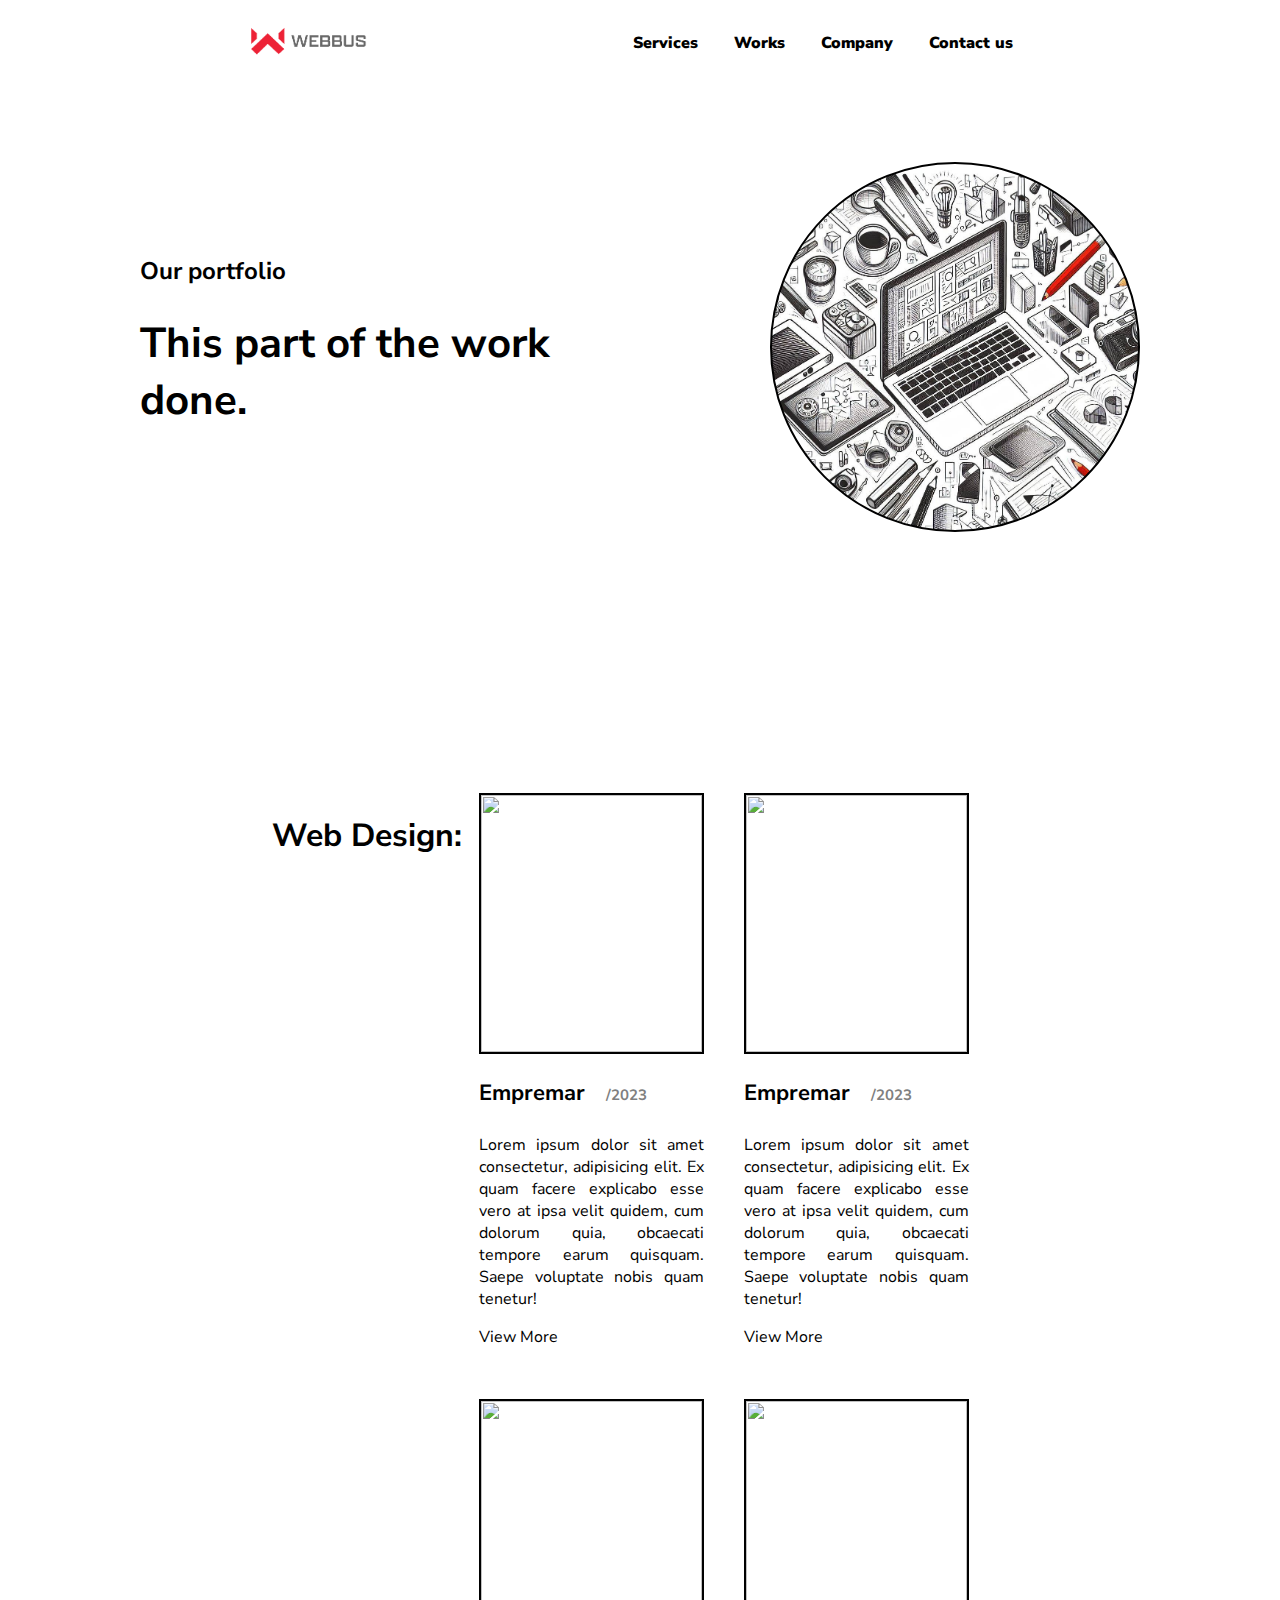
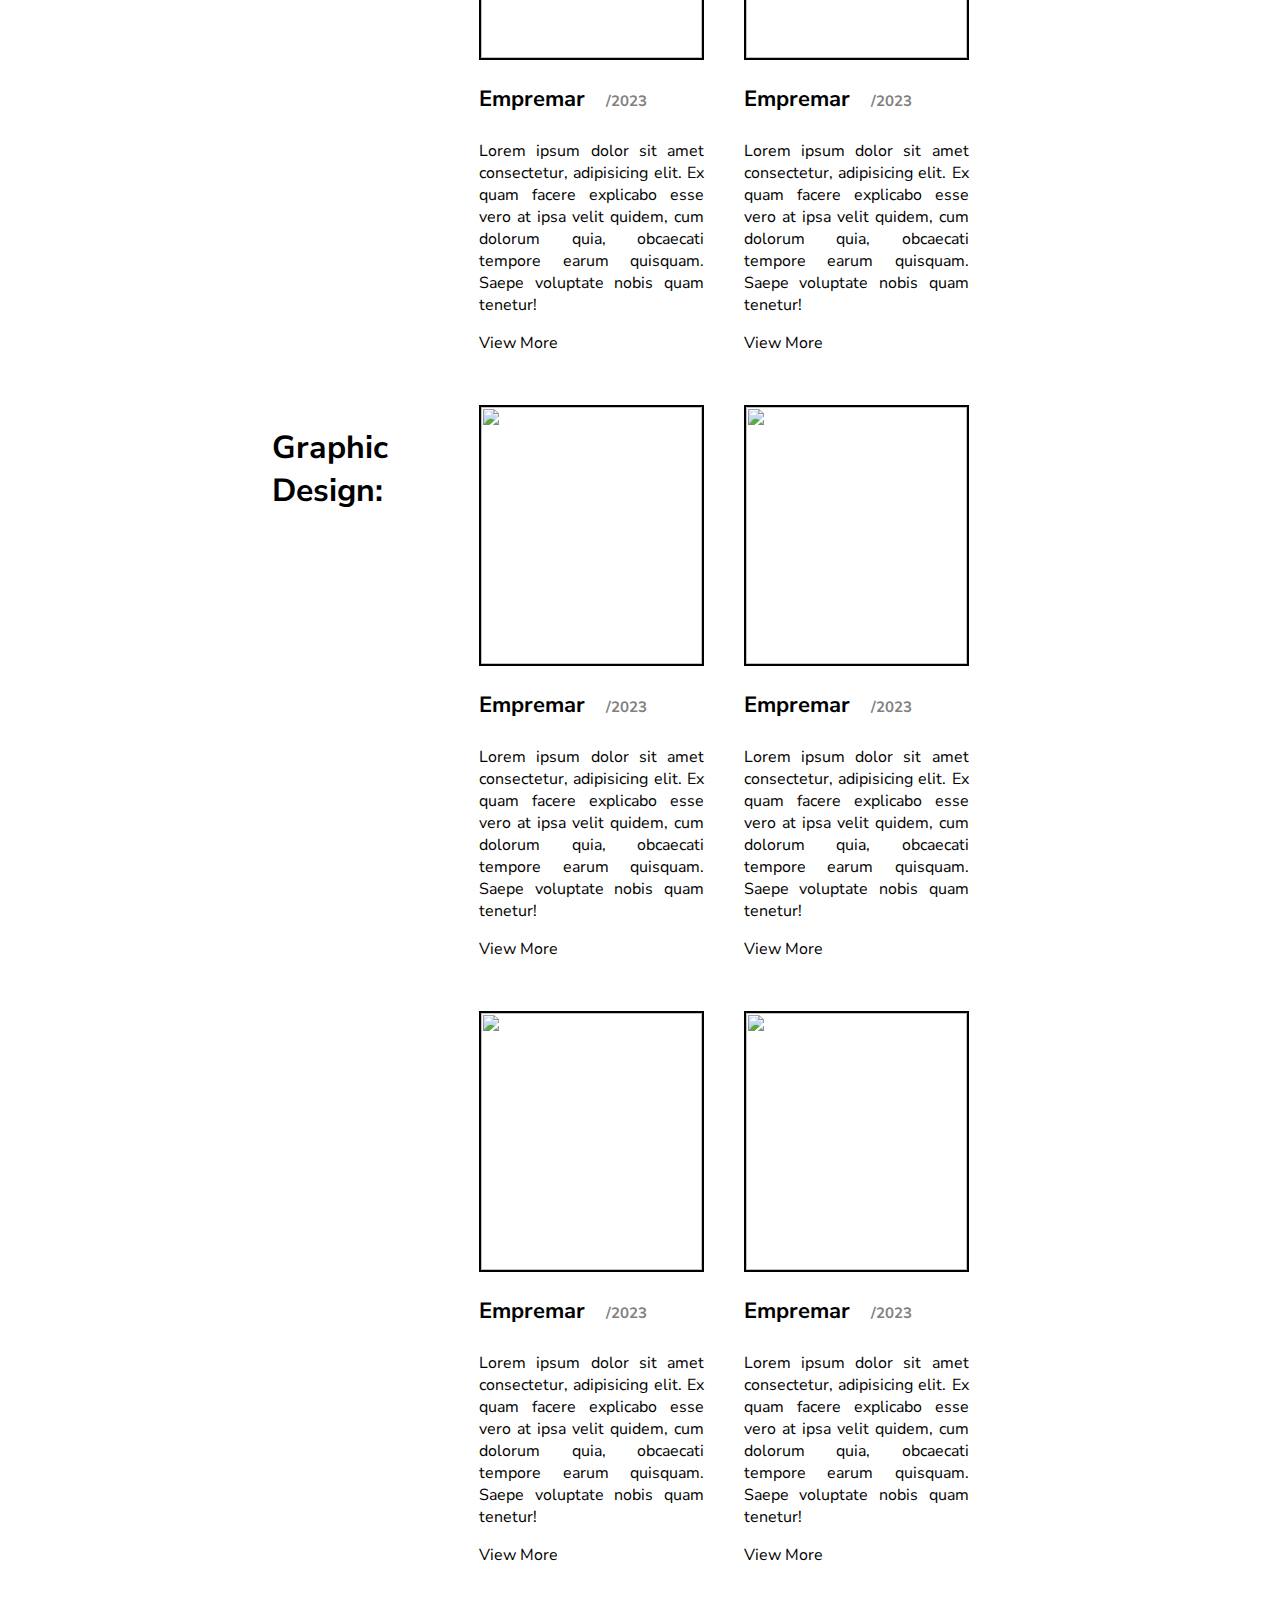
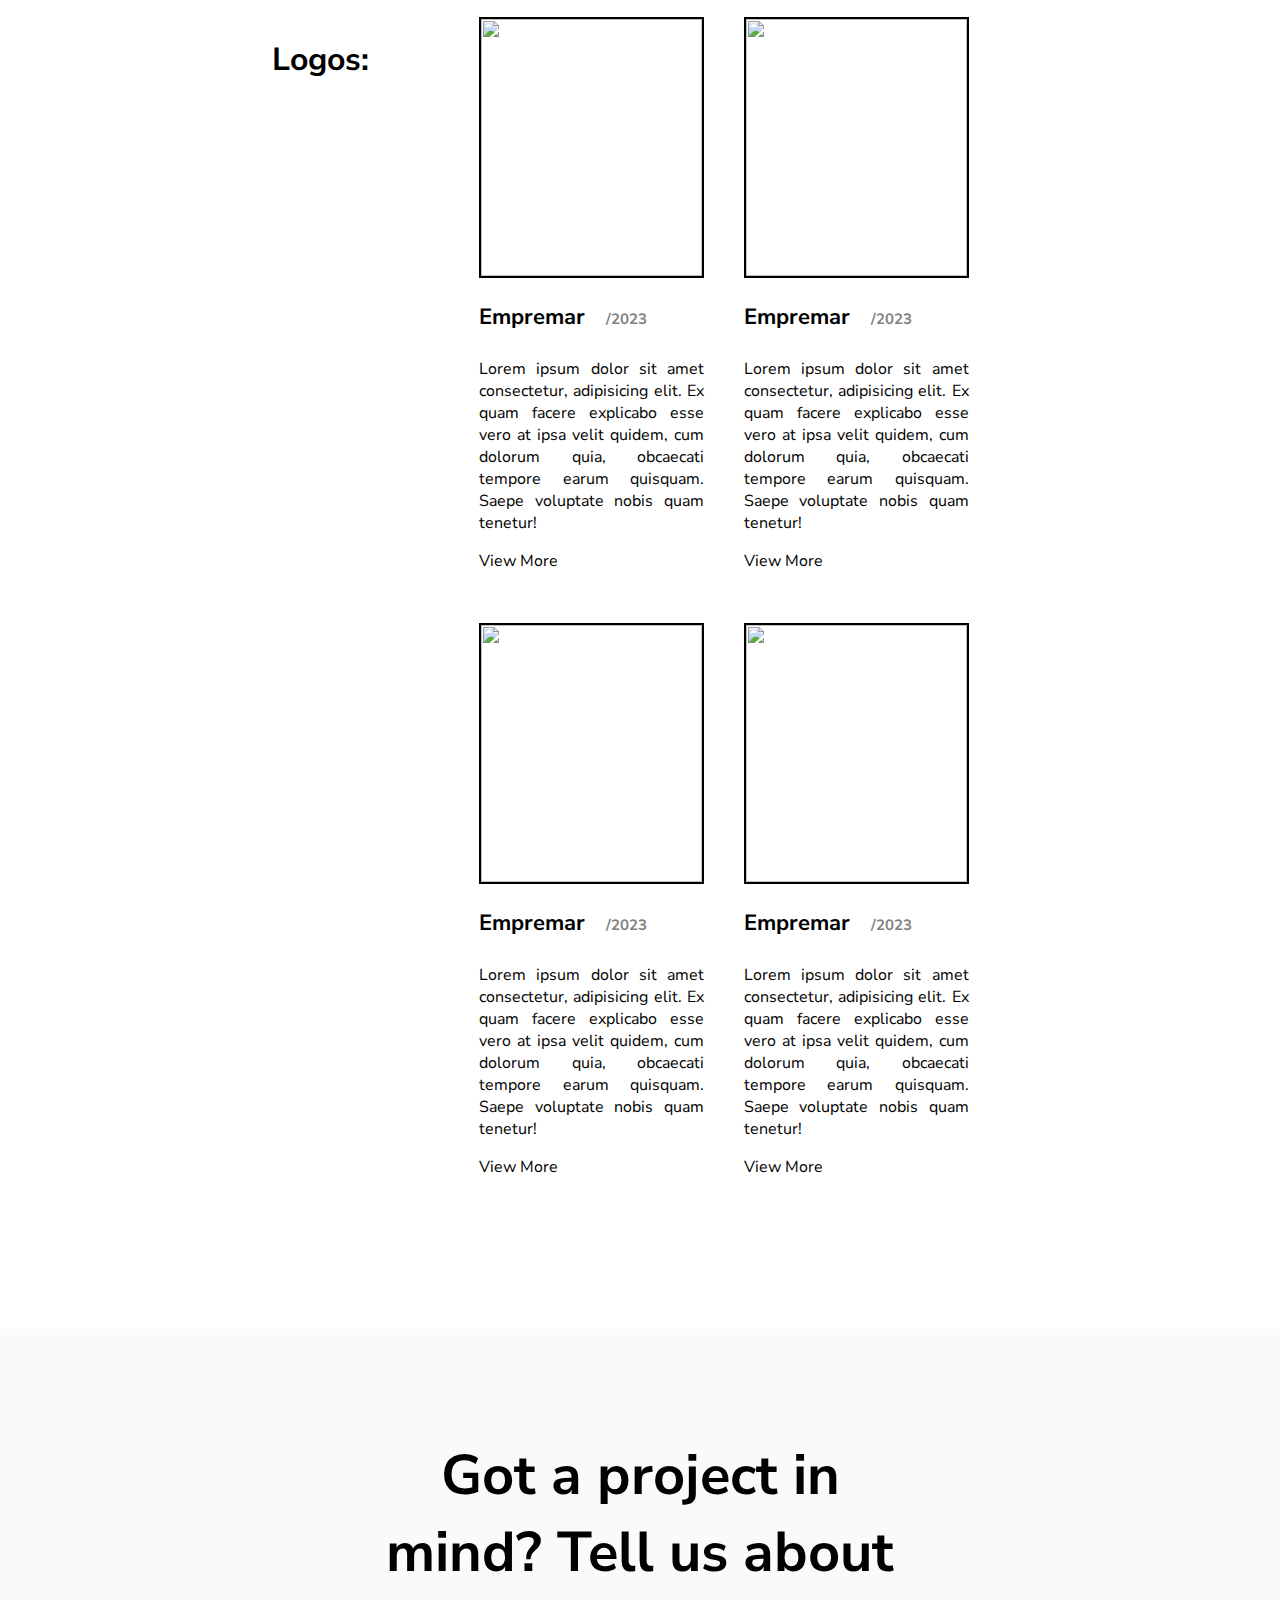
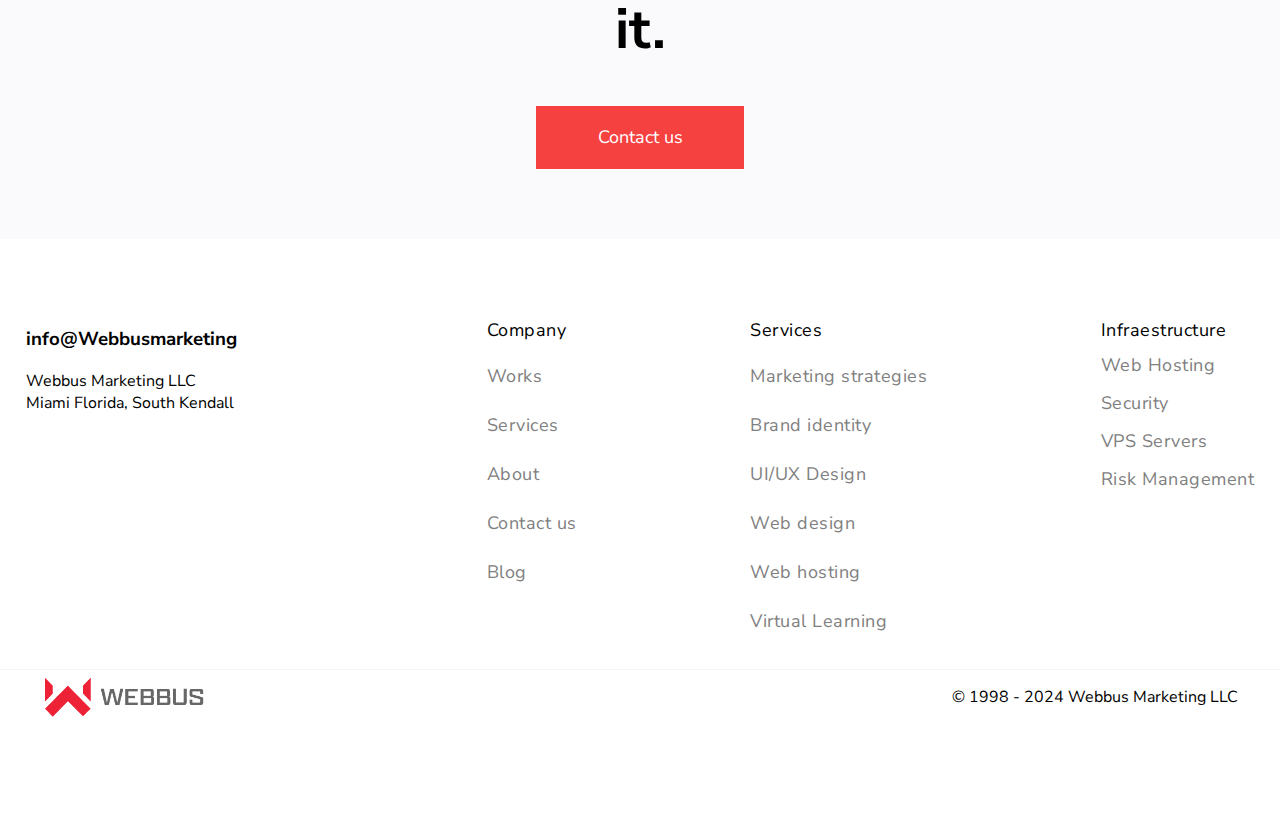
==== commit 27c1b105: "Update portfolio.html" ====
--- a/portfolio.html
+++ b/portfolio.html
@@ -57,9 +57,10 @@
             <div class="raya"></div>
         </div>
 <body>
-    <div class="subsub-menu" style="transition: 0.5s;">
+    <div class="subsub-menu" style="transition: 0.5s;height: 125vh;">
         <ul class="subsub-ulli" style="transition: 0.5s;">
             <strong><li style="margin: 0 0 26px 0px;" class="First-li">Design</li></strong>
+            <li><a href="Services.html">All our Services</a></li>
             <li><a href="">Brand Identity</a></li>
             <li><a href="">UI/UX Design</a></li>
             <li><a href="">Web Design</a></li>
@@ -79,6 +80,7 @@
                 <li><a href="">Marketing strategies</a></li>
                 <li><a href="">Virtual Learning</a></li>
         </ul>
+        <h2><a href="portfolio.html" style="text-decoration: none; color: black;">Portfolio</a></h2>
         <div class="folowUs" style="margin: 6px 0 22px 0px;">
             <p style="color: grey;">Follow us</p>
             <div class="iconsSub" style="width: 75%; display: flex; flex-wrap: wrap;">
@@ -89,6 +91,7 @@
                 <a href="#" style="text-decoration: none; color: black; padding: 0px 21px 0px 0px;"><p>GitHub</p></a>
             </div>
         </div>
+
         <div class="botondiv">
             <p style="color: grey">Contact us in one touch</p>
         <a href="mailto:necastilloe@gmail.com" style="text-decoration: none; color: black;"><p>info@webbusmarketing.agency</p></a>
@@ -254,4 +257,4 @@
     </footer>
     <script src="Services.js"></script>
 </body>
-</html>+</html>
--- a/portfolio.css
+++ b/portfolio.css
@@ -72,7 +72,7 @@
     margin: 80px 0;
     z-index: 25;
     transform: translate(-100%);
-    padding: 0 0 0 61px;
+    padding: 0 0 0 37px;
 }
 @media (max-width: 551px) {
     .subsub-menu {
@@ -331,8 +331,8 @@
     display: grid;
 }
 .imagen{
-    width: 26vh;
-    height: 26vh;
+    width: 370px;
+    height: 370px;
     border: 2px solid black;
     border-radius: 50%;
     background-image: url("Tools /Home/art.jpeg");
@@ -367,6 +367,7 @@
 /* Parte de portafolio */
 .portfolio {
     height: auto;
+    margin: 100px 0;
 }
 .PortContainer {
     width: auto;
@@ -714,7 +715,7 @@
     .susubfooter {
         block-size: inherit;
         display: block;
-        padding: 0px 26px 23px;
+        padding: 0px 39px 23px;
     }
     
     .company {
@@ -781,7 +782,7 @@
     }
     .ulelements {
         display: flex;
-        width: 81%;
+        width: 95%;
         justify-content: space-between;
         list-style: none;
         padding: 0px 29px 35px 32px;
@@ -827,9 +828,6 @@
         .imgPor {
             height: 29vh;
         }
-        .menu {
-            display: none;
-        }
     }
     @media (max-width: 1108px) {
         .cubePort {
@@ -840,9 +838,29 @@
         }
     }
     @media (max-width: 990px) {
-        .presentation {
+        main {
+            width: 100%;
+            height: 150px;
+            position: relative;
             display: flex;
-            flex-direction: column-reverse;
+            align-items: end;
+            justify-content: center;
+            margin-top: 454px;
+        }
+            .presentation {
+                display: flex;
+                flex-direction: column-reverse;
+            }
+            .textpre {
+                width: 798px;
+            }
+            .textpre h1 {
+                width: 100%;
+                font-size: 40px;
+            }
+        .imagen {
+            width: 285px;
+            height: 285px;
         }
         .textpre {
             width: 798px;
@@ -850,10 +868,6 @@
         .textpre h1 {
             width: 100%;
             font-size: 40px;
-        }
-        .imagen {
-            width: 425px;
-            height: 425px;
         }
         .cubesDiv {
             display: grid;
@@ -866,6 +880,7 @@
         .PortContainer {
             display: flex;
             flex-direction: column;
+            margin: 50px 0;
         }
         .cubePort {
             width: 24vh;
@@ -926,14 +941,15 @@
         }
         .cubePort {
             width: 90%;
-            margin: 0px 26px 0px 0px;
+            margin: 0px 0px 0px 0px;
         }
         .imgPor {
-            width: 36vh;
+            width: 100%;
+            height: 330px;
         }
         .textPort {
-            width: 24vh;
-            margin-left: 11px;
+            width: 90%;
+            margin-left: 21px;
         }
     }
     @media (max-width: 425px) {
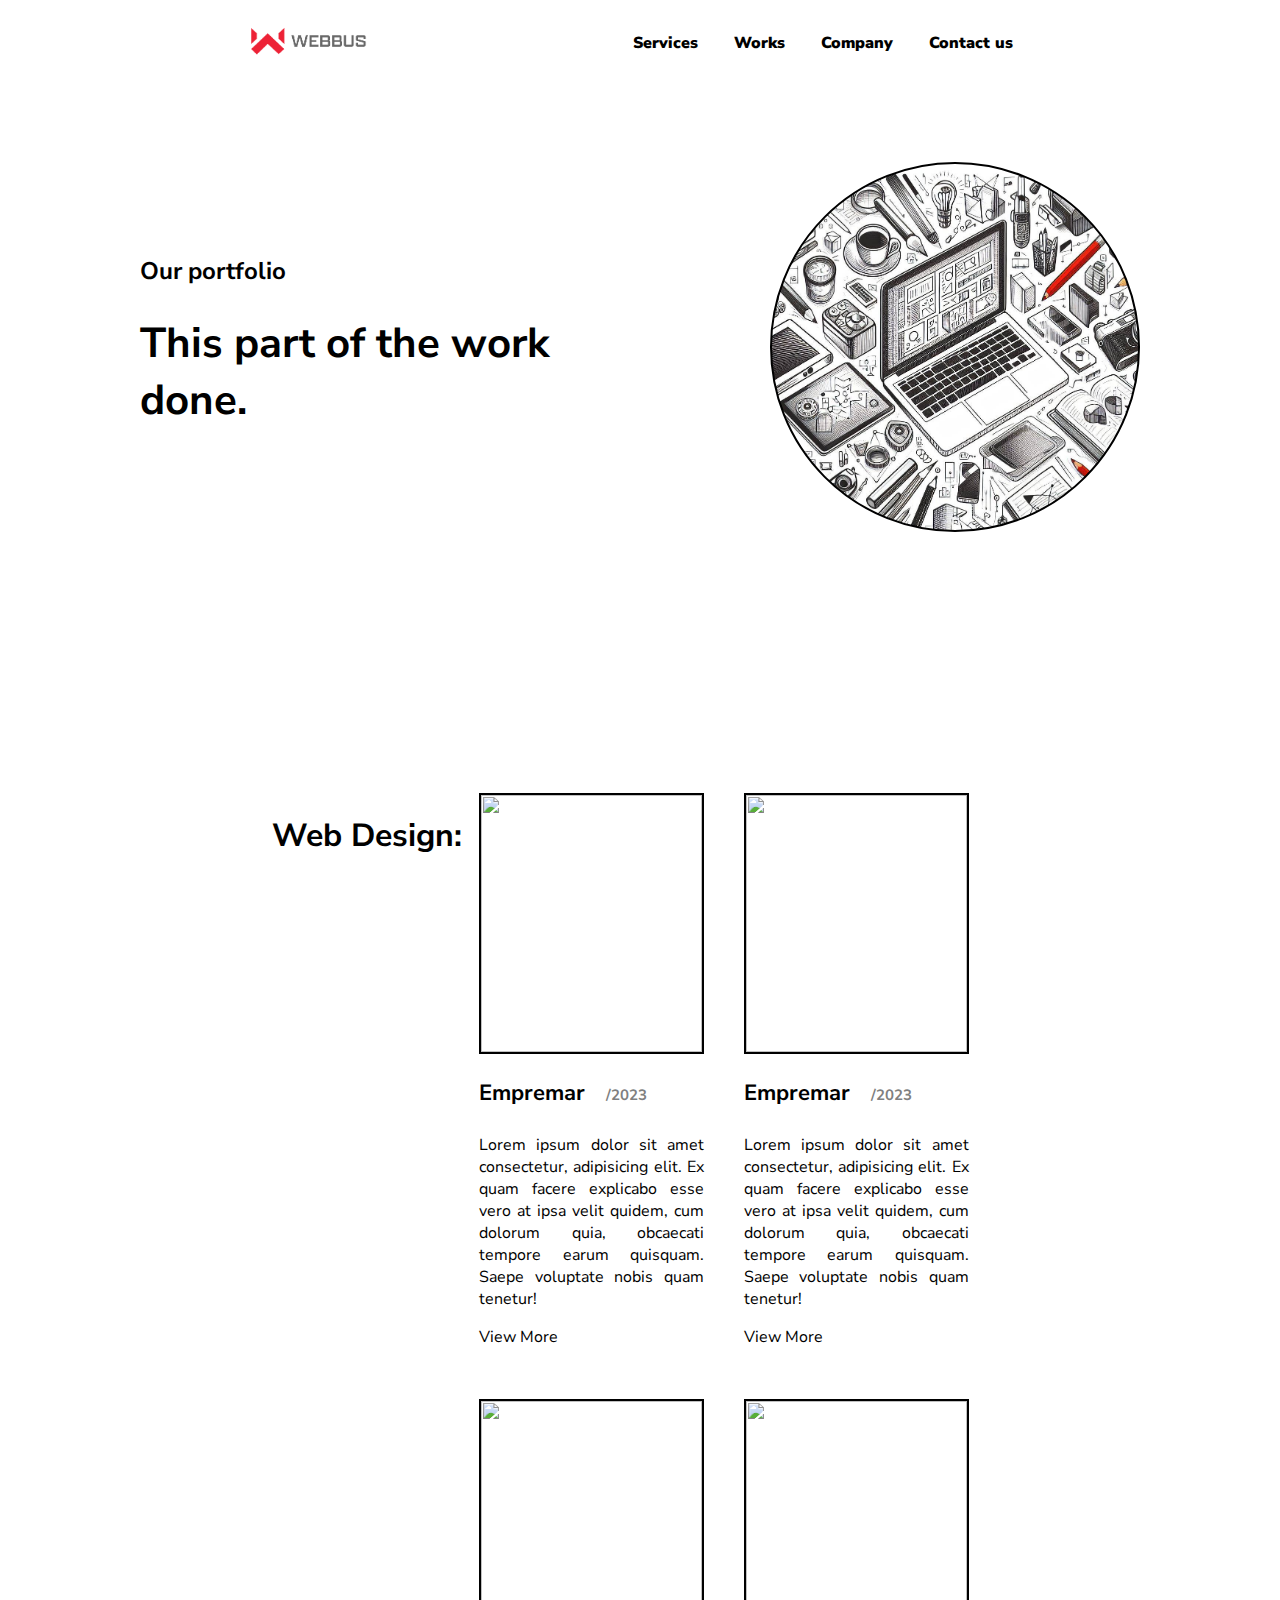
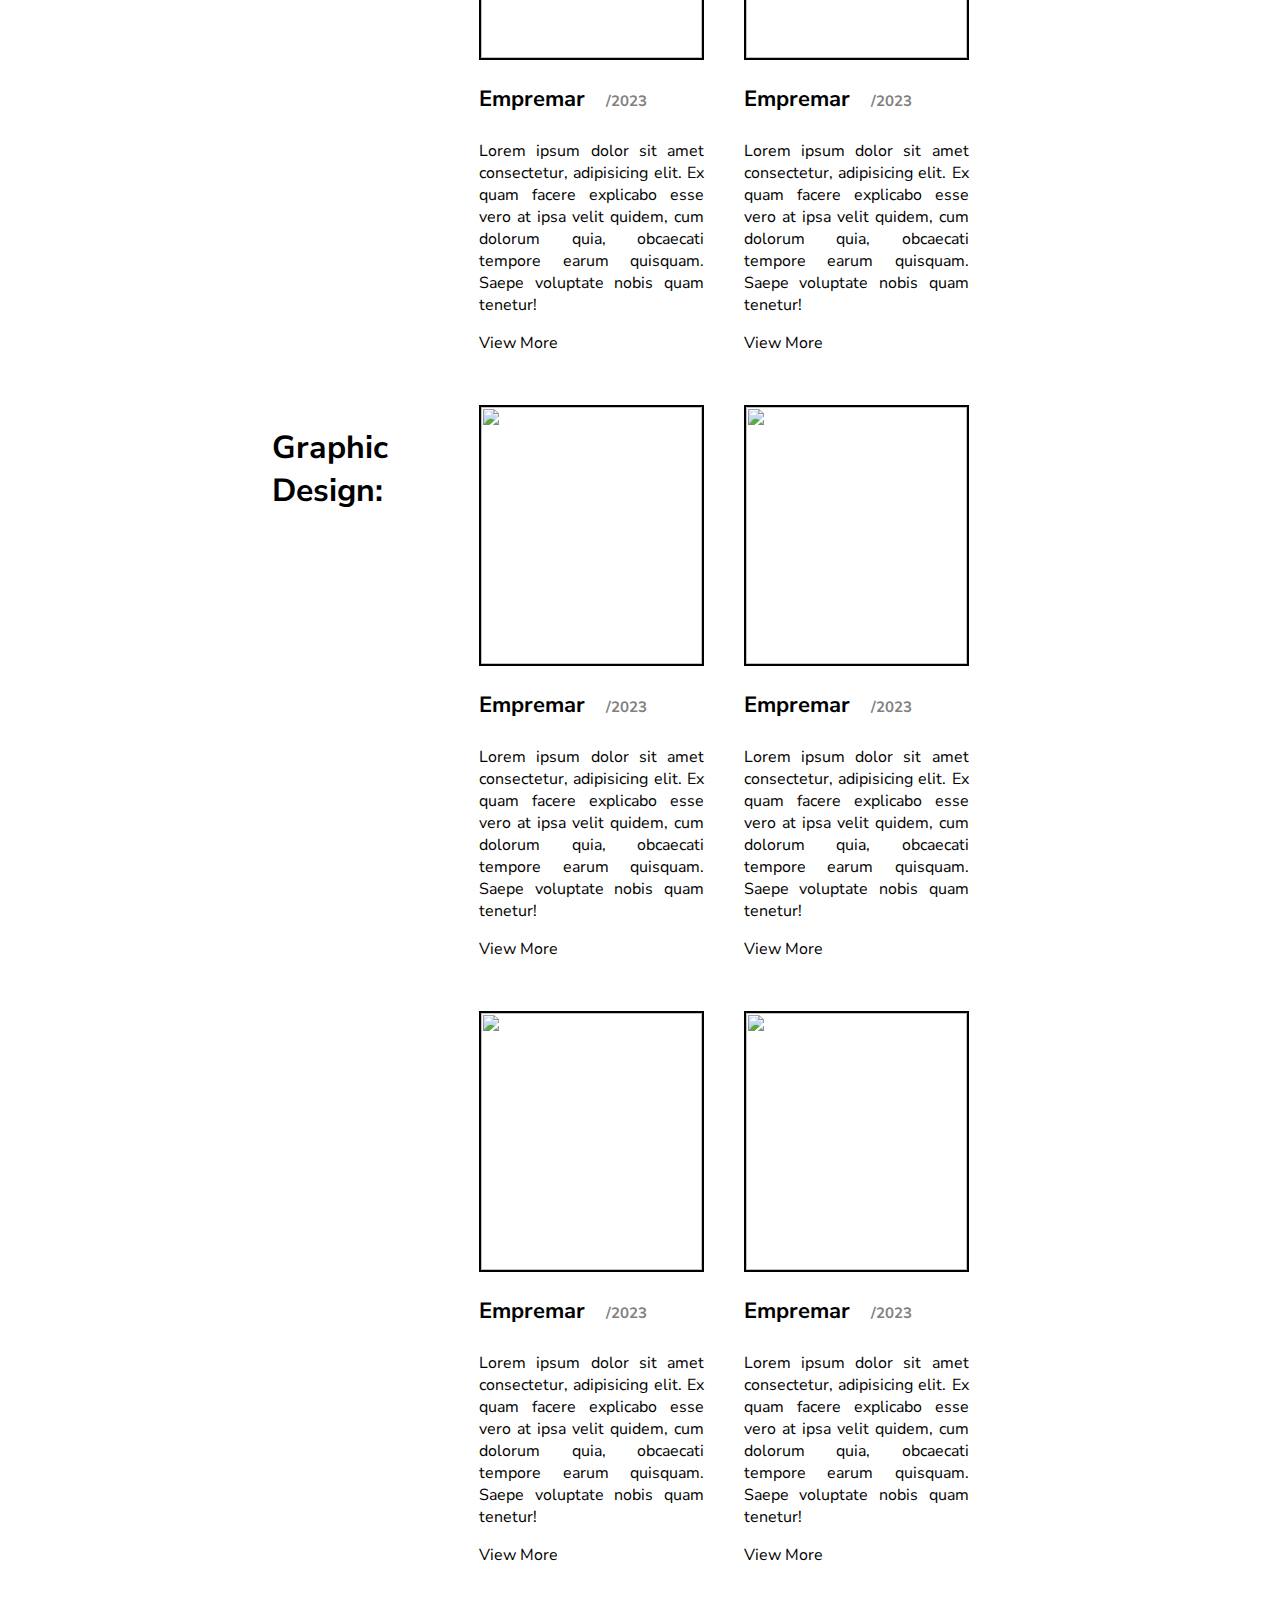
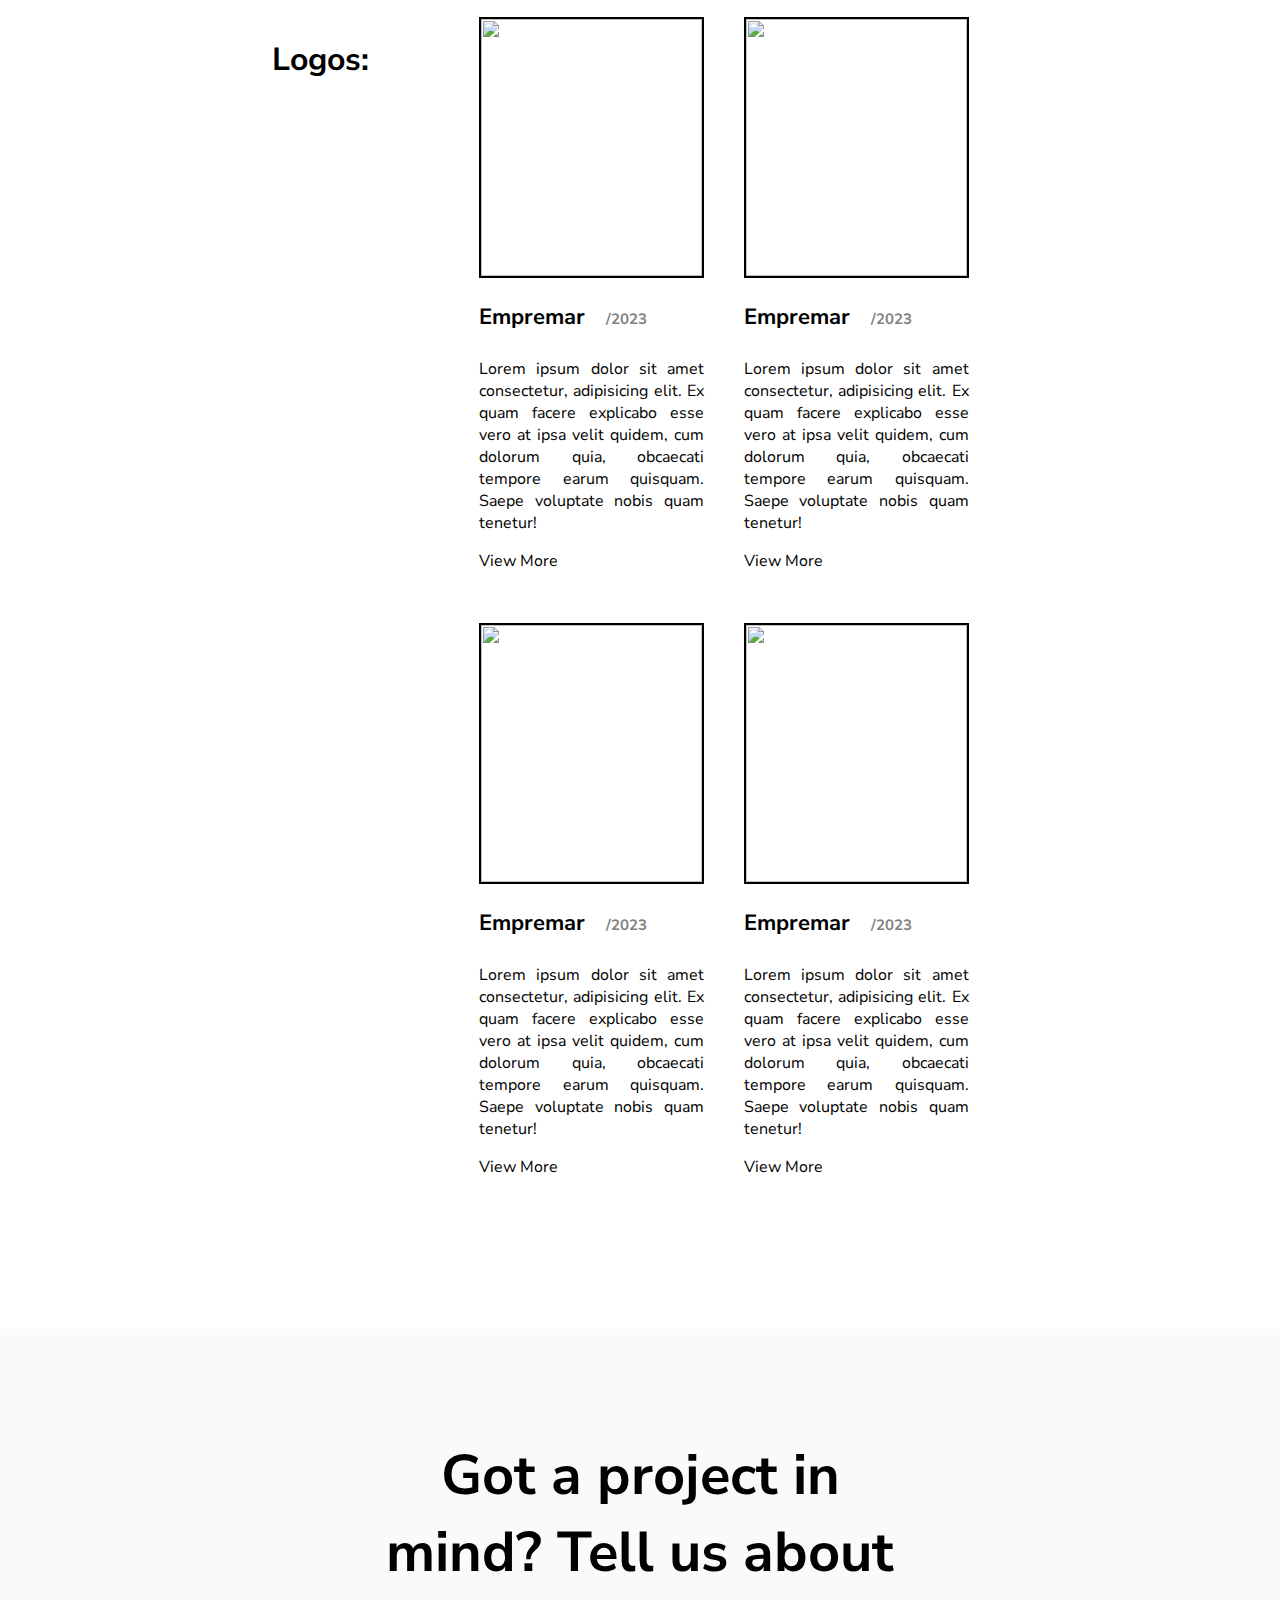
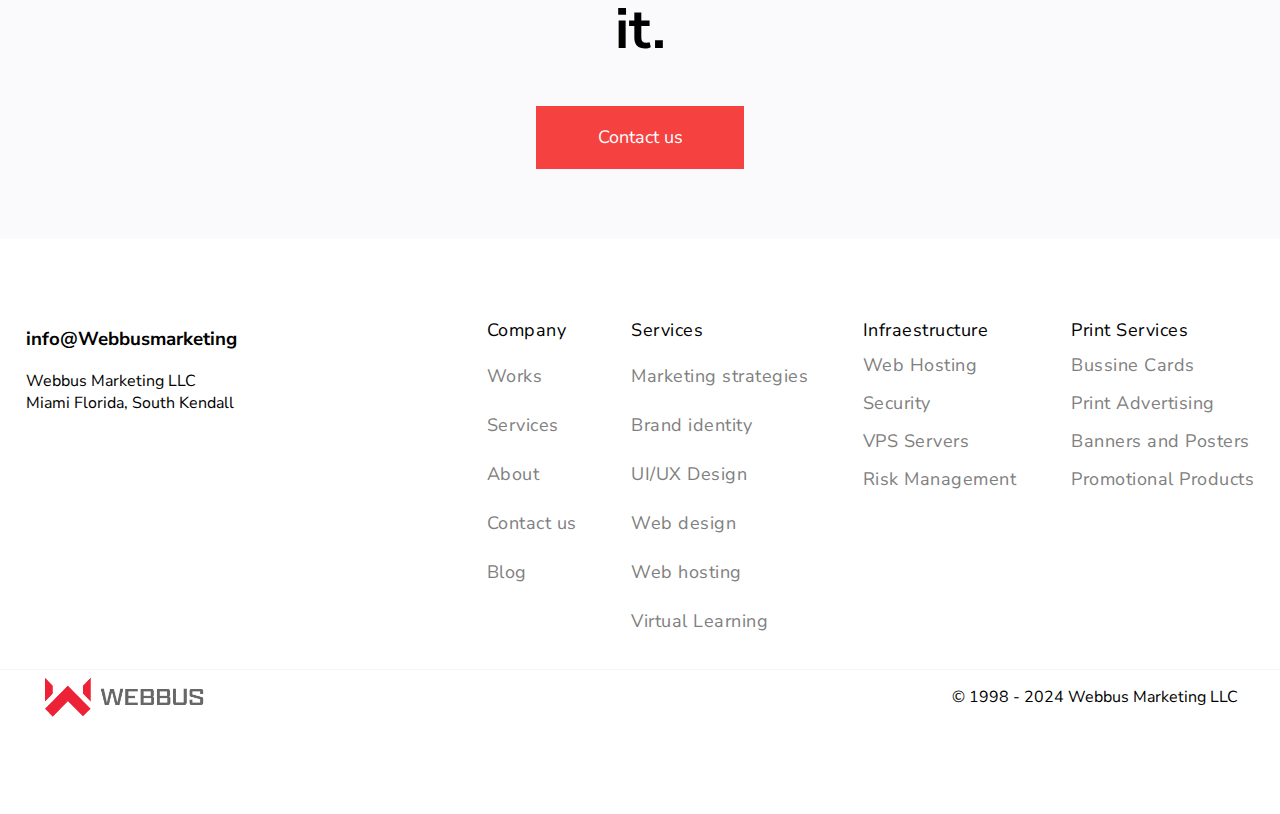
==== commit 42fb077d: "Add files via upload" ====
--- a/portfolio.html
+++ b/portfolio.html
@@ -51,13 +51,22 @@
                 <li><a href="">Virtual Learning</a></li>
             </ul>
         </div>
+        <div class="elementsSub">
+            <ul class="element1" style="padding: 0;">
+                <strong><li>Print Services</li></strong>
+                <li><a href="">Business Cards</a></li>
+                <li><a href="">Print Advertising</a></li>
+                <li><a href="">Banners and Posters</a></li>
+                <li><a href="">Promotional Products</a></li>
+            </ul>
+        </div>
     </div>
 </header>
         <div class="welcome">
             <div class="raya"></div>
         </div>
 <body>
-    <div class="subsub-menu" style="transition: 0.5s;height: 125vh;">
+    <div class="subsub-menu" style="transition: 0.5s;height: 145vh;">
         <ul class="subsub-ulli" style="transition: 0.5s;">
             <strong><li style="margin: 0 0 26px 0px;" class="First-li">Design</li></strong>
             <li><a href="Services.html">All our Services</a></li>
@@ -80,6 +89,13 @@
                 <li><a href="">Marketing strategies</a></li>
                 <li><a href="">Virtual Learning</a></li>
         </ul>
+        <ul class="subsub-ulli" style="transition: 0.5s;">
+            <strong><li style="margin: 0 0 26px 0px;" class="First-li">Print Services</li></strong>
+            <li><a href="">Business Cards</a></li>
+            <li><a href="">Print Advertising</a></li>
+            <li><a href="">Banners and Posters</a></li>
+            <li><a href="">Promotional Products</a></li>
+    </ul>
         <h2><a href="portfolio.html" style="text-decoration: none; color: black;">Portfolio</a></h2>
         <div class="folowUs" style="margin: 6px 0 22px 0px;">
             <p style="color: grey;">Follow us</p>
@@ -91,7 +107,6 @@
                 <a href="#" style="text-decoration: none; color: black; padding: 0px 21px 0px 0px;"><p>GitHub</p></a>
             </div>
         </div>
-
         <div class="botondiv">
             <p style="color: grey">Contact us in one touch</p>
         <a href="mailto:necastilloe@gmail.com" style="text-decoration: none; color: black;"><p>info@webbusmarketing.agency</p></a>
@@ -248,6 +263,13 @@
                 <li><a href="">VPS Servers</a></li>
                 <li><a href="">Risk Management</a></li>
             </ul>
+            <ul class="Infraestructure">
+                <li>Print Services</li>
+                <li><a href="">Bussine Cards</a></li>
+                <li><a href="">Print Advertising</a></li>
+                <li><a href="">Banners and Posters</a></li>
+                <li><a href="">Promotional Products</a></li>
+            </ul>
         </div>
     </div>
         <div class="reFooter">
@@ -257,4 +279,4 @@
     </footer>
     <script src="Services.js"></script>
 </body>
-</html>
+</html>--- a/portfolio.css
+++ b/portfolio.css
@@ -65,7 +65,7 @@
 .subsub-menu {
     position: fixed;
     width: 100%;
-    height: 100%;
+    height: 145vh;
     background-color: white;
     display: flex;
     flex-direction: column;
